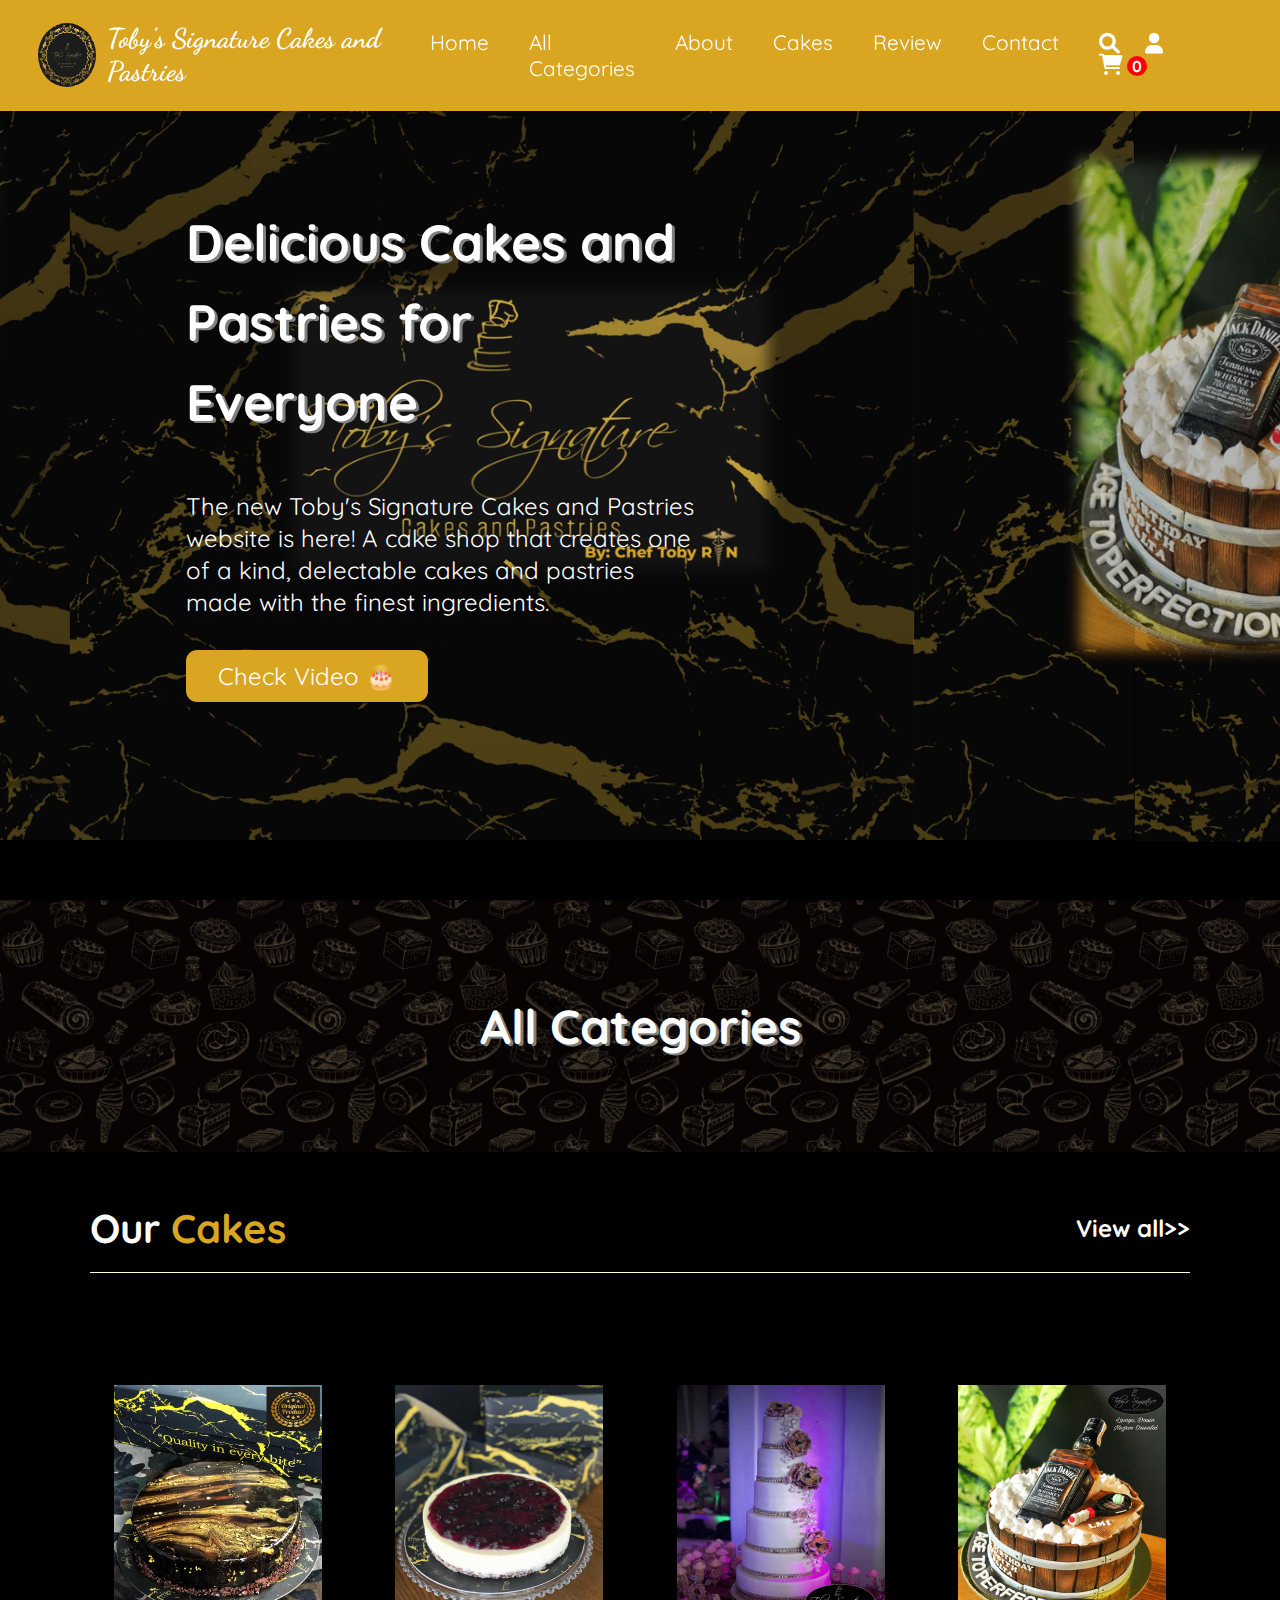
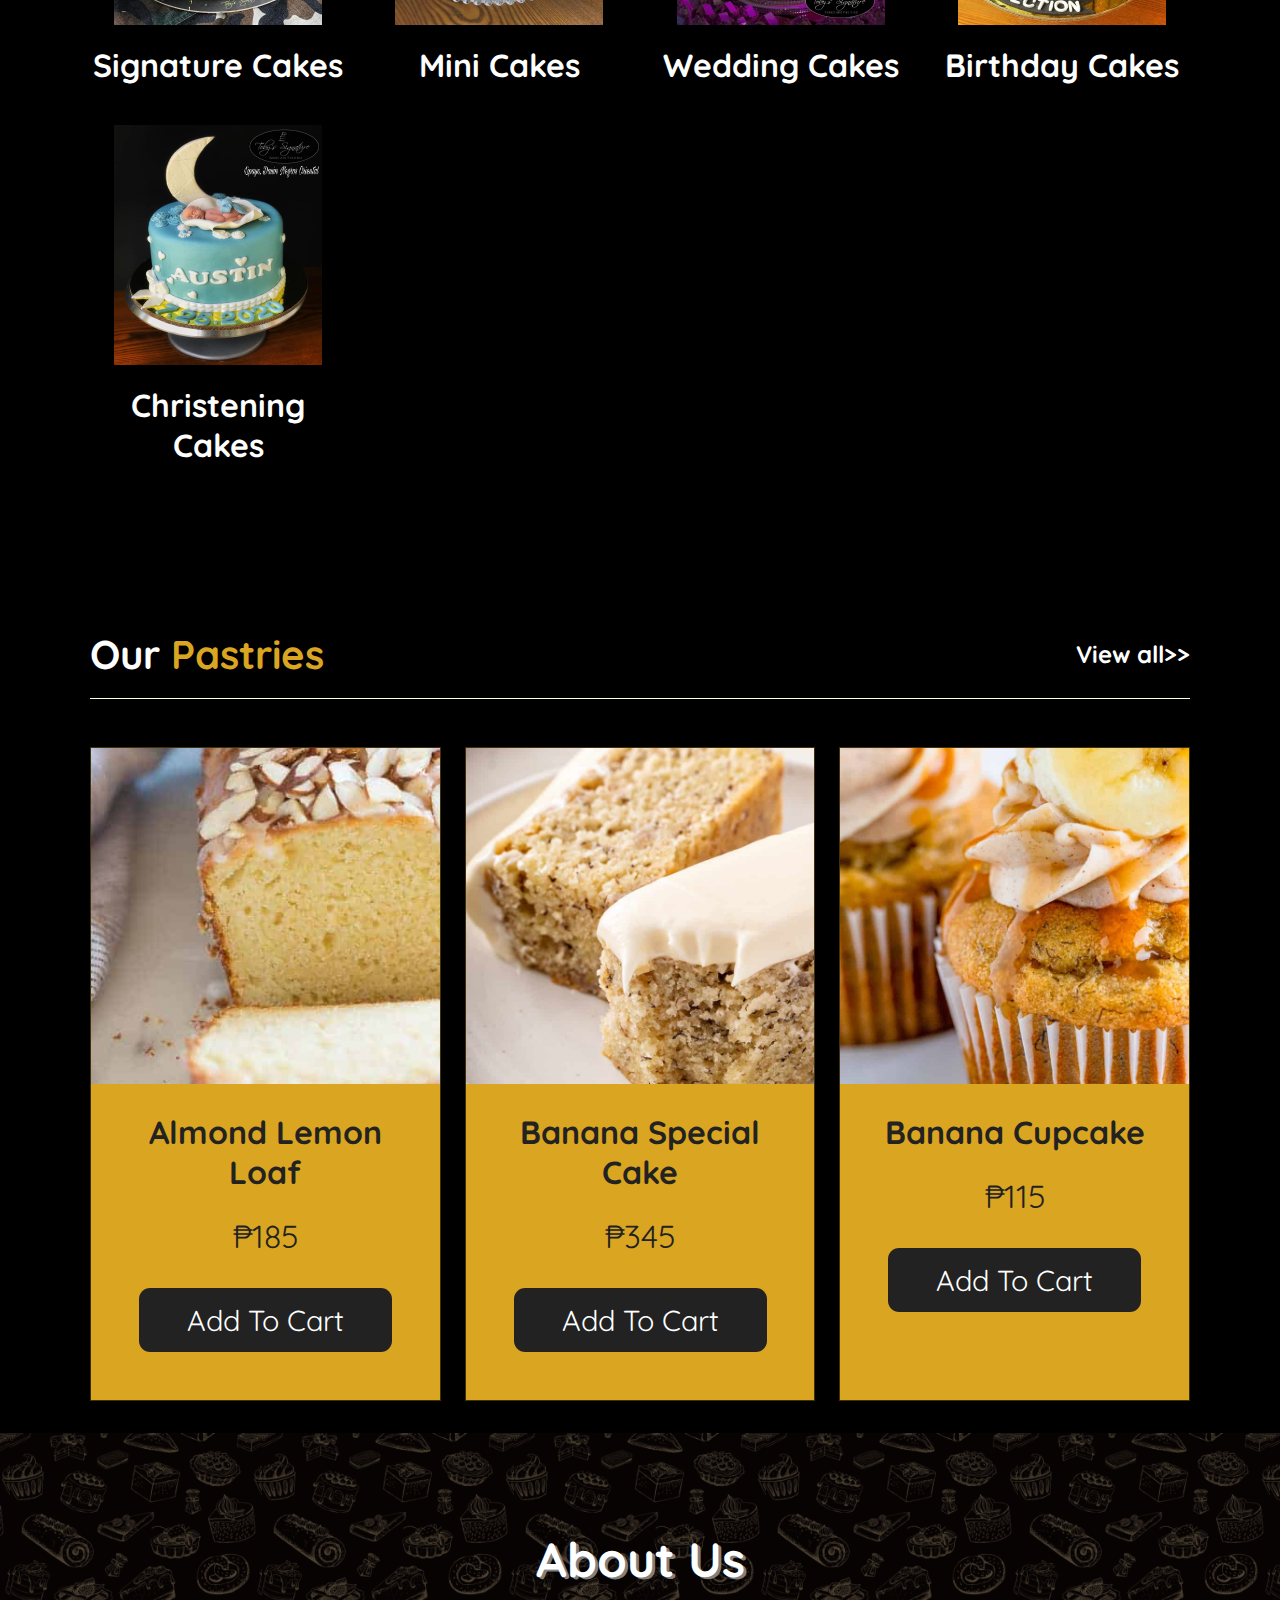
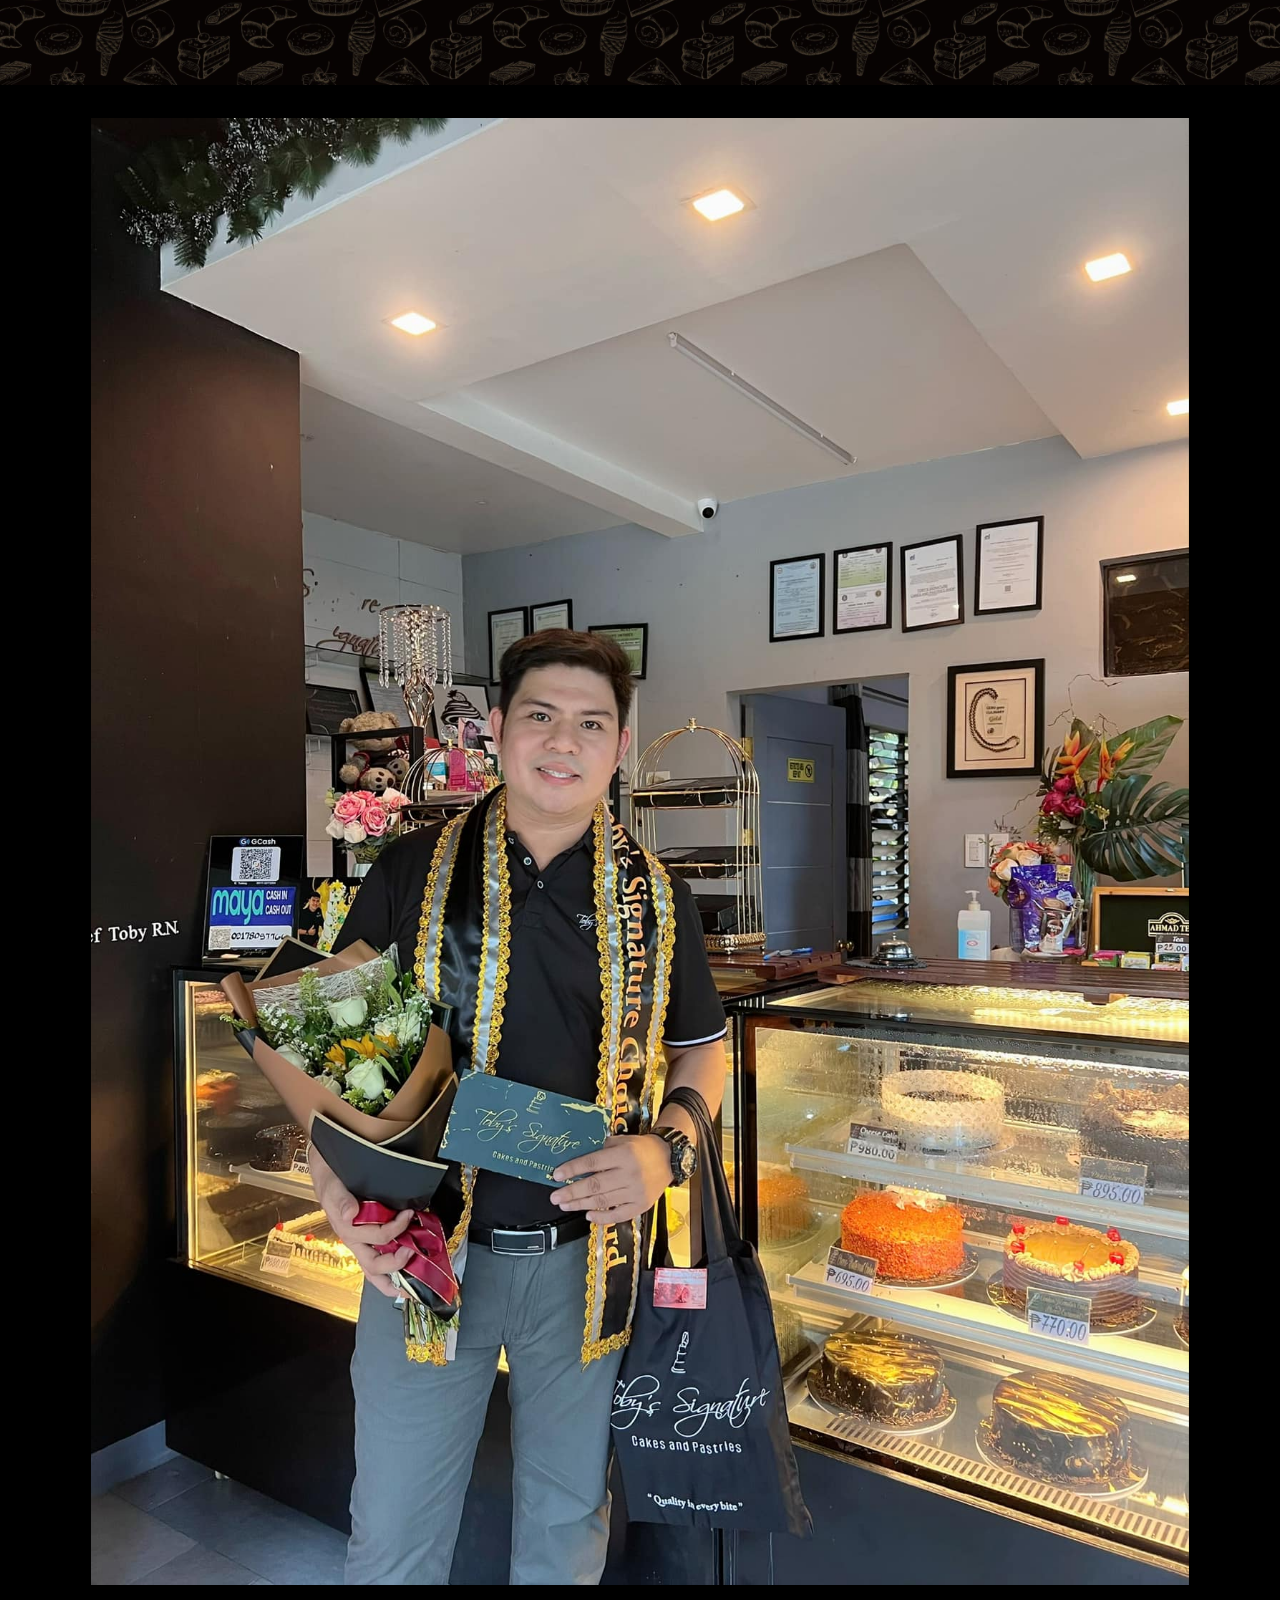
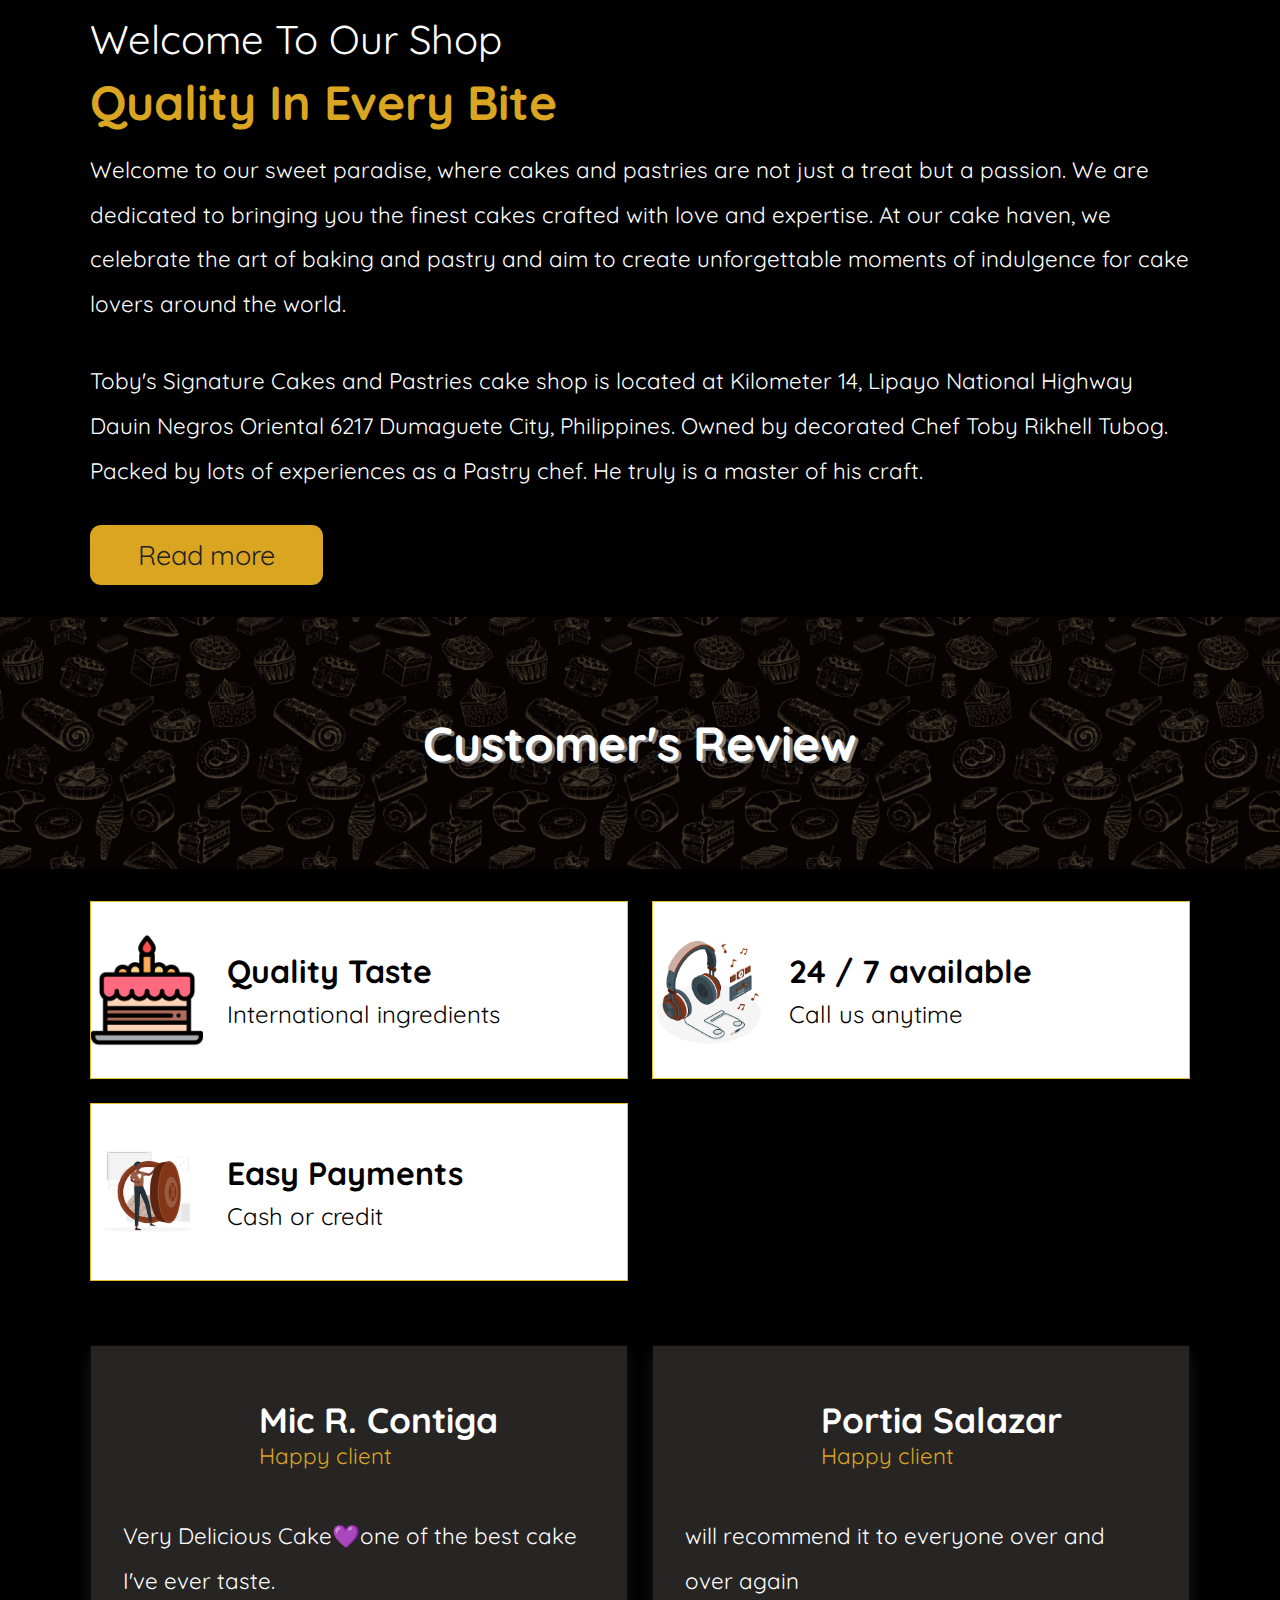
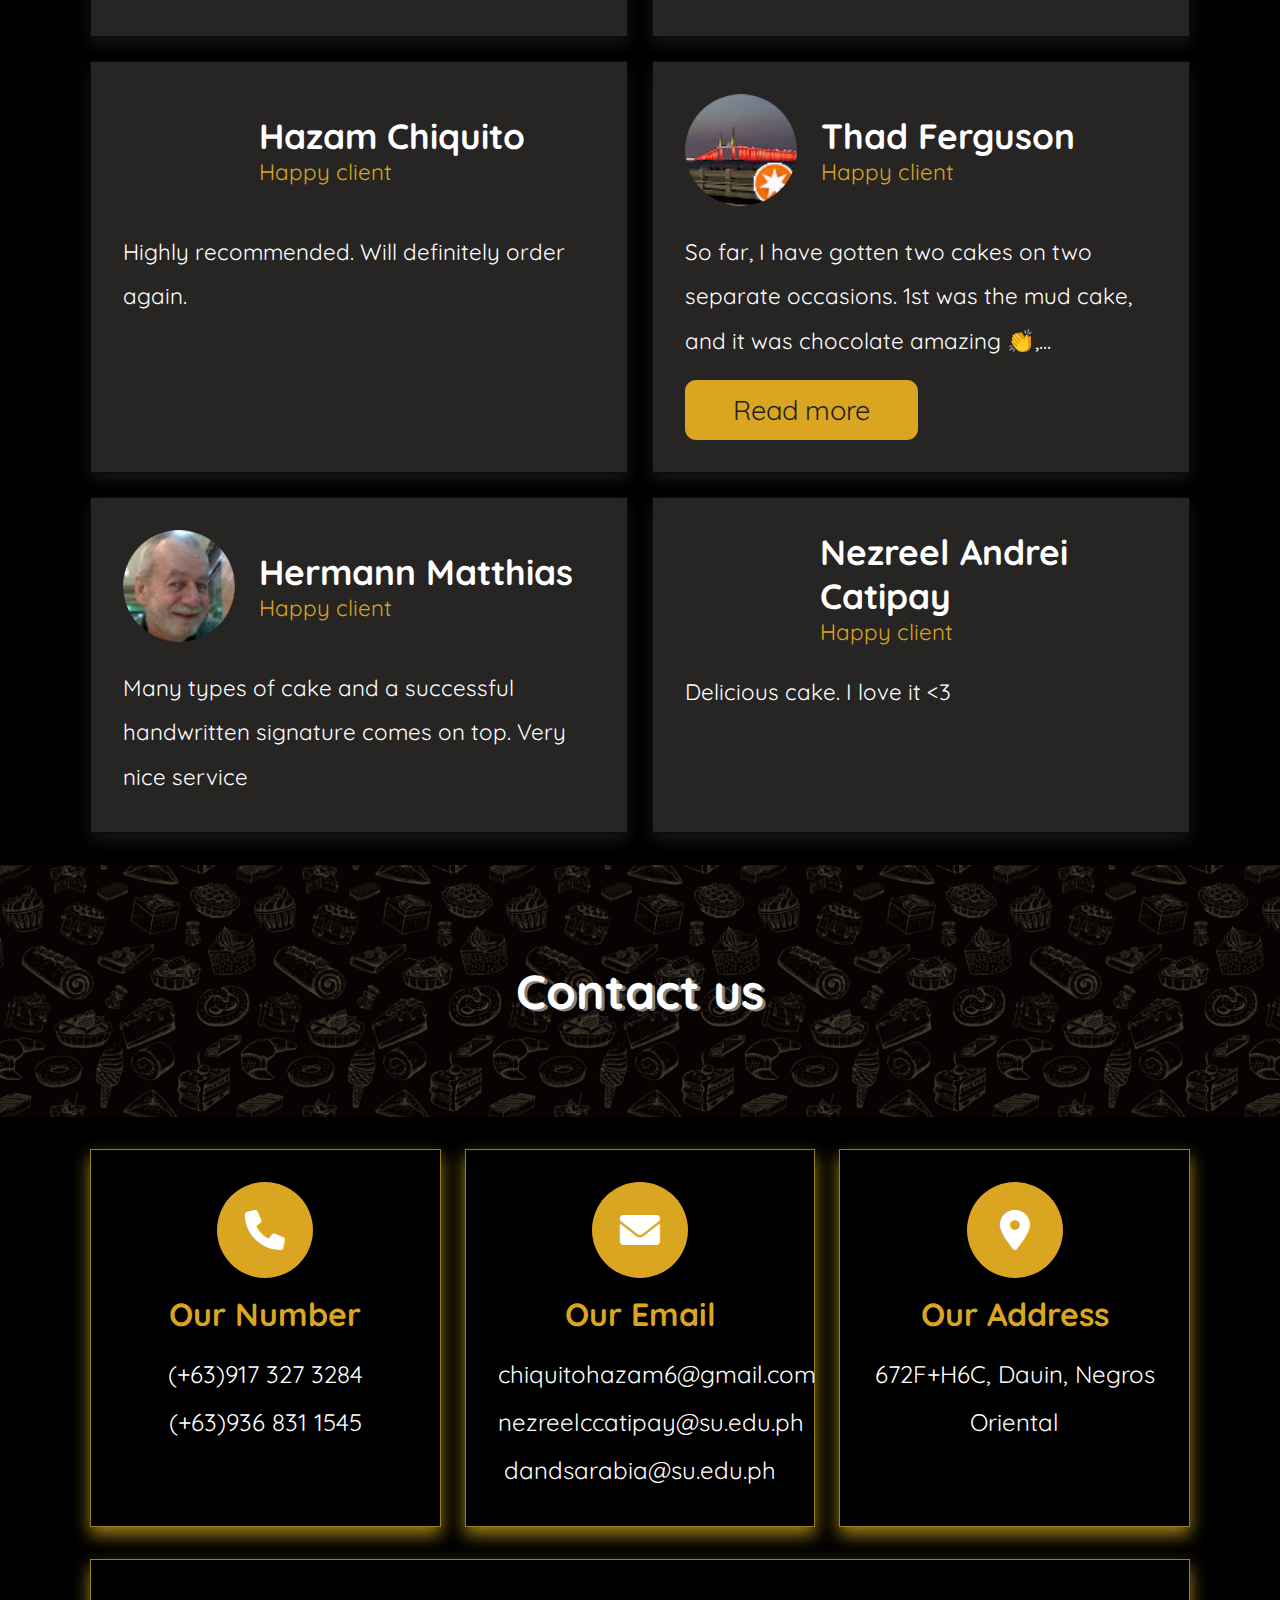
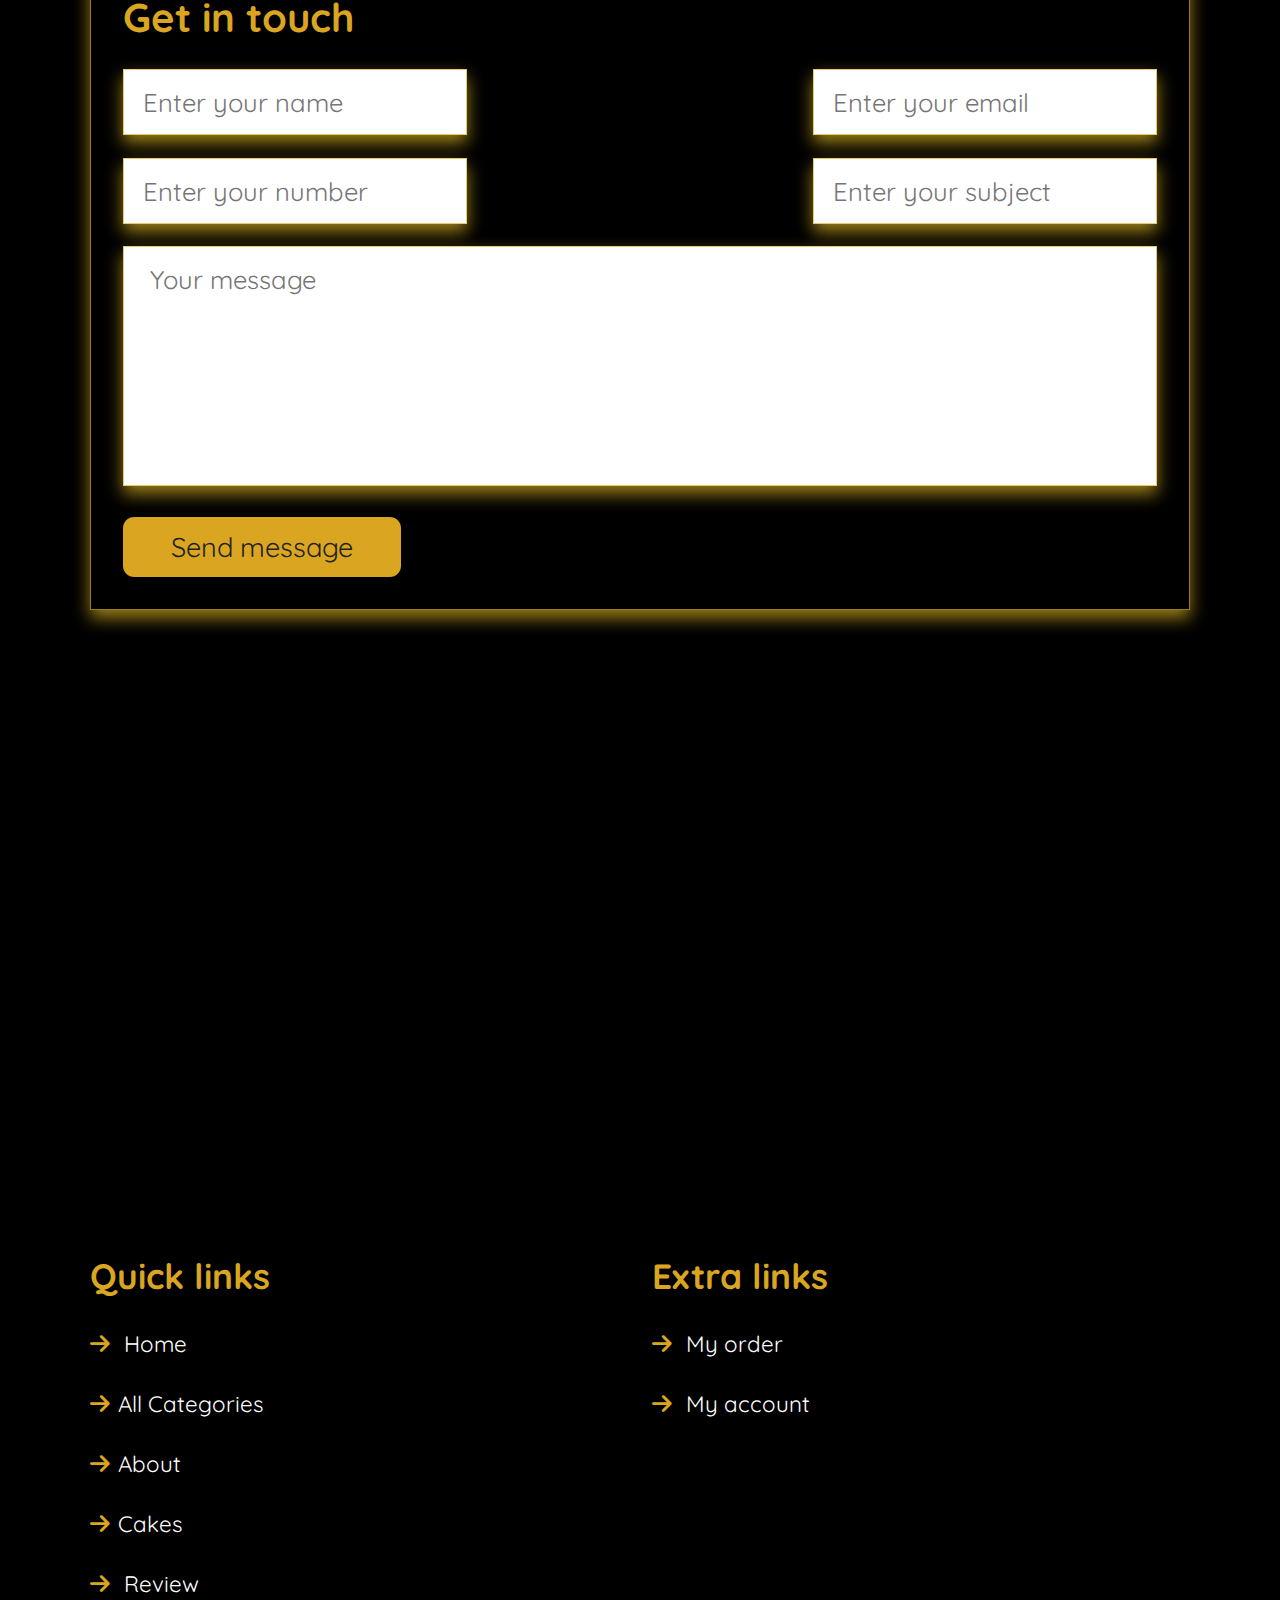
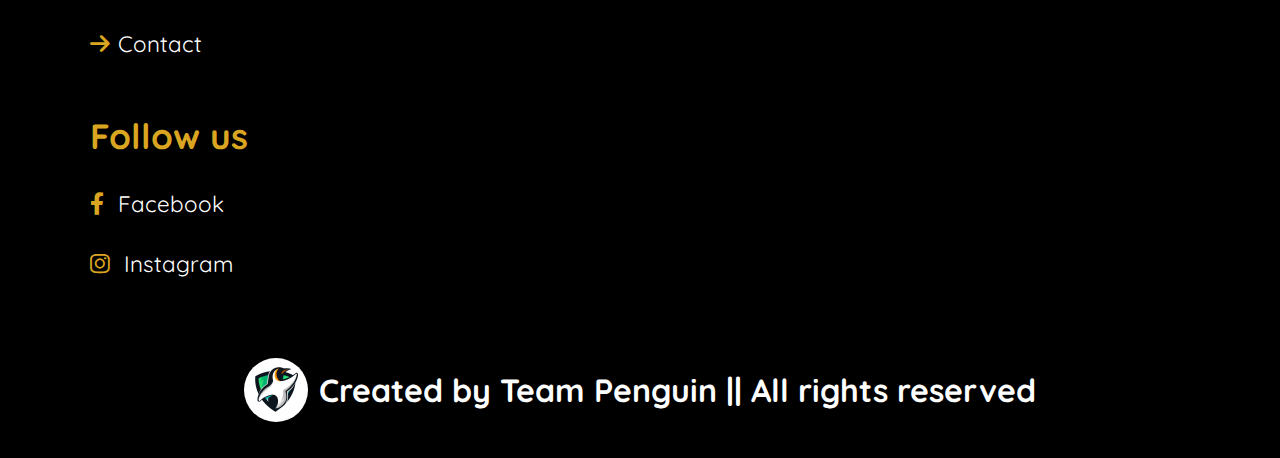
==== index.html @ c8733d78 "Add files via upload" ====
<!DOCTYPE html>
<html lang="en">
<head>
	<meta charset="UTF-8">
	<meta http-equiv="X-UA-Compatible" content="IE-edge">
	<meta name="viewport" content="width=device-width, initial-scale=1.0">
	<link rel="icon" href="https://scontent-mnl1-1.xx.fbcdn.net/v/t39.30808-6/326513243_877010793537584_2123123290144721700_n.jpg?_nc_cat=105&ccb=1-7&_nc_sid=efb6e6&_nc_eui2=AeG6la27mpRNJAo4XWVkGR0ZGjCKHyzx50gaMIofLPHnSPQqJT8NoSxMp2SId-7wLfOUDxI-bCsC7b3PGN-Fzn6G&_nc_ohc=tpZkvEwcz7IAX8QbSLu&_nc_ht=scontent-mnl1-1.xx&oh=00_AfBCCDDq1F3LlKDIwCgWFjj8i5ODBR0w9_6_Xzn3oWC6sg&oe=65772FDE"
	type="image/x-icon">
	<title>Toby's Signature Cakes and Pastries</title>
	
	<!-- swiper link -->
	<link rel="stylesheet" href="https://unpkg.com/swiper/swiper-bundle.min.css" />
	
	<!-- cdn icon link-->
	<link rel="stylesheet" href="https://cdnjs.cloudflare.com/ajax/libs/font-awesome/6.0.0-beta3/css/all.min.css">
	
	<!-- external css file -->
	<link rel="stylesheet" href="style.css">
	
</head>
<body class="">
	<!-- header section start here -->
	<header class="header">
			<div class="logoContent">
			<a href="https://www.facebook.com/profile.php?id=100069699001574" class="logo circular--portrait"><img src="logo2.jpg" alt="shop logo"></a>
			<h1 class="logoName">Toby's Signature Cakes and Pastries </h1>
			</div>

	<nav class="navbar">
        <ul>
                <li><a href="#home" >Home</a></li>
                <li><a href="#submenu">All Categories</a>
                    <ul id="submenu">
                        <li><a href="Cakes_Categories.html">Cakes</a></li>
                        <li><a href="Pastries.html">Pastries</a></li>
                    </ul>
                </li>
                <li><a href="about.html">About</a></li>
                <li><a href="Cakes_Categories.html">Cakes</a></li>
                <li><a href="review.html">Review</a></li>
                <li><a href="contact.html">Contact</a></li>
        </ul>
	</nav>
	
	<div class="icon">
		<i class="fa fa-bars" id="menu-btn"></i>
		<i class="fa fa-search" id="search-btn"></i>
		<a href="loginpage.html"><i class="fa fa-user icon" id="login-btn"></i></a>
		<i class="fa fa-shopping-cart" id="cart-btn"><span>0</span></i>
	</div>

    <div class="cartTab">
        <h1>Shopping Cart</h1>
        <div class="listCart">

        </div>
        <div class="button">
            <button class="close">CLOSE</button>
            <button class="checkOut"><a href="cart.html">Check Out</a></button>
        </div>
    </div>

	
	<div class="search">
		<input type="search" placeholder="search...">
	</div>
	</header>
	<!-- header section end here -->
	
	<!-- home sections start here -->
<section class="home" id="home">
	<div class="homeContent">
		<h2>Delicious Cakes and Pastries for Everyone</h2>
		<p>The new Toby's Signature Cakes and Pastries website is here! A cake shop that creates one of a kind, delectable cakes and pastries made with the finest ingredients.</p>
		<div class="home-btn">
			<a target="_blank" href="tobyvideo.mp4"><button>Check Video &#127874</button></a>
		</div>
	</div>
</section>
	<!-- home section end here -->
	
	<!-- category section start here -->
<div id="categories" class="heading">
	<h1>All Categories</h1>
</div>

<section class="category">
	<h1 class="title">Our <span>Cakes</span><a href="Cakes_Categories.html">View all>></a></h1>
	
<div class="box-container">
    
    <a class="box">
		<img src="origcake1.jpg" alt="">
		<h3>Signature Cakes</h3>
	</a>

    <a class="box">
		<img src="blueberrycheesecake.jpg" alt="">
		<h3>Mini Cakes</h3>
	</a>

	<a class="box">
		<img src="weddingcake3.jpg" alt="">
		<h3>Wedding Cakes</h3>
	</a>
	
	<a class="box">
		<img src="birthdaycake1.jpg" alt="">
		<h3>Birthday Cakes</h3>
	</a>
	
	<a class="box">
		<img src="christeningcake1.jpg" alt="">
		<h3>Christening Cakes</h3>
	</a>
	
</div>
</section>

<section class="pastries">
	<h1 class="title">Our <span>Pastries</span><a href="Pastries.html">View all>></a></h1>
	
    <div class="listProduct">
           
    </div>

</section>
<div id="myModal" class="modal">
    <span class="closebtn">&times;</span>
    <img class="modal-content" id="modalImg">
    <div id="caption"></div>
  </div>

	<!-- category section end here -->
	
	<!-- about section start here -->
<div class="heading">
	<h1>About Us</h1>
</div>

<section class="about">
	<div class="img">
		<img decoding="async" src="about.jpg" alt="">
	</div>
	
	<div class="content">
		<span>Welcome To Our Shop</span>
		<h3>Quality In Every Bite</h3>
		<p>Welcome to our sweet paradise, where cakes and pastries are not just a treat but a passion. We are dedicated to 
            bringing you the finest cakes crafted with love and expertise. At our cake haven, we celebrate 
            the art of baking and pastry and aim to create unforgettable moments of indulgence for cake lovers around the world.  </p>
        <p>Toby's Signature Cakes and Pastries cake shop is located at Kilometer 14, Lipayo National Highway Dauin Negros Oriental 6217 Dumaguete City, Philippines.
            Owned by decorated Chef Toby Rikhell Tubog. Packed by lots of experiences as a Pastry chef. He truly is a master of his craft. </p>
        <a href="about.html" class="btn">Read more</a>
    </div>
</section>
	<!-- about section end here -->
	
	<!-- review section start here -->
<div class="heading">
	<h1>Customer's Review</h1>
</div>

<section class="info-container">

    <div class="info">
        <img decoding="async" src="icon1.png" alt="">
        <div class="content">
            <h3>Quality Taste</h3>
            <span>International ingredients</span>
        </div>
    </div>

    <div class="info">
        <img decoding="async" src="icon2.png" alt="">
        <div class="content">
            <h3>24 / 7 available</h3>
            <span>Call us anytime</span>
        </div>
    </div>

    <div class="info">
        <img decoding="async" src="icon3.png" alt="">
        <div class="content">
            <h3>Easy Payments</h3>
            <span>Cash or credit</span>
        </div>
    </div>

</section>
	
<section class="review">

    <div class="box">
        <div class="user">
            <img decoding="async" src="review1.jpg" alt="">
            <div class="info">
                <h3>Mic R. Contiga</h3>
                <span>Happy client</span>
            </div>
        </div>
        <p>Very Delicious Cake💜one of the best cake I've ever taste.</p>
    </div>

    <div class="box">
        <div class="user">
            <img decoding="async" src="review2.jpg" alt="">
            <div class="info">
                <h3>Portia Salazar</h3>
                <span>Happy client</span>
            </div>
        </div>
        <p>will recommend it to everyone over and over again</p>
    </div>

    <div class="box">
        <div class="user">
            <img decoding="async" src="review3.jpg" alt="">
            <div class="info">
                <h3>Hazam Chiquito</h3>
                <span>Happy client</span>
            </div>
        </div>
        <p>Highly recommended. Will definitely order again.</p>
    </div>

    <div class="box">
        <div class="user">
            <img decoding="async" src="review4.png" alt="">
            <div class="info">
                <h3>Thad Ferguson</h3>
                <span>Happy client</span>
            </div>
        </div>
        <p>So far, I have gotten two cakes on two separate occasions.  1st was the mud cake, and it was chocolate amazing 👏,<span id="dots">...</span> 
            <span id="more">Today, we got an almond cake, and it was very light in comparison to the mud cake but extremely delicious... I highly recommend 
            this bakery for your cake needs. The price is on the high side but worth every bit you pay. 😉  the cheesecake is next 
            to try 950 pesos, but I am sure it will be yummy. I would have gotten it today, but it was sold for today as they make 
            cakes as they go and one of them on some of them. A must if you like cake - rich and delicious cakes. 😋</span></p>
        <button onclick="myFunction()" class="btn" id="myBtn">Read more</button>
    </div>

    <div class="box">
        <div class="user">
            <img decoding="async" src="review5.png" alt="">
            <div class="info">
                <h3>Hermann Matthias</h3>
                <span>Happy client</span>
            </div>
        </div>
        <p>Many types of cake and a successful handwritten signature comes on top. Very nice service</p>
    </div>

    <div class="box">
        <div class="user">
            <img decoding="async" src="review6.jpg" alt="">
            <div class="info">
                <h3>Nezreel Andrei Catipay</h3>
                <span>Happy client</span>
            </div>
        </div>
        <p>Delicious cake. I love it <3</p>
    </div>

</section>		
        <!-- review section end here -->

        <!-- contact section start here -->

<div id="contact" class="heading">
    <h1>Contact us</h1>
</div>

<section class="contact">
    <div class="icons-container">

        <div class="icons">
            <i class="fas fa-phone"></i>
            <h3>Our Number</h3>
            <p>(+63)917 327 3284</p>
            <p>(+63)936 831 1545</p>
        </div>

        <div class="icons">
            <i class="fas fa-envelope"></i>
            <h3>Our Email</h3>
            <p>chiquitohazam6@gmail.com</p>
            <p>nezreelccatipay@su.edu.ph</p>
            <p>dandsarabia@su.edu.ph</p>
        </div>

        <div class="icons">
            <i class="fas fa-map-marker-alt"></i>
            <h3>Our Address</h3>
            <p>672F+H6C, Dauin, Negros Oriental</p>
        </div>

    </div>

     <div class="row">
         <form action="">
             <h3>Get in touch</h3>
             <div class="inputBox">
             <input type="text" placeholder="Enter your name" class="box">
             <input type="text" placeholder="Enter your email" class="box">
            </div>
            <div class="inputBox">
                <input type="number" placeholder="Enter your number" class="box">
                <input type="text" placeholder="Enter your subject" class="box">
               </div>
               <textarea placeholder=" Your message" cols="30" rows="10"></textarea>
               <input type="submit" value="Send message" class="btn">
         </form>
         <iframe class="map" src="https://www.google.com/maps/embed?pb=!1m18!1m12!1m3!1d3938.478176004579!2d123.27043787538626!3d9.201453086264905!2m3!1f0!2f0!3f0!3m2!1i1024!2i768!4f13.1!3m3!1m2!1s0x33ab436ea6d28127%3A0x623a35dd389c68aa!2sToby&#39;s%20Signature%20Cakes%20and%20Pastries!5e0!3m2!1sen!2sph!4v1696825308669!5m2!1sen!2sph" 
		 width="600" height="450" style="border:0;" allowfullscreen="" loading="lazy"></iframe>
     </div>

</section>

        <!-- contact section end here -->

<div class="space"></div>

        <!-- footer section start here -->

<section class="footer">
    <div class="box-container">
        <div class="box">
            <h3>Quick links</h3>
        <a href="#home"> <i class="fas fa-arrow-right"></i> Home</a>
        <a href="#"> <i class="fas fa-arrow-right"></i>All Categories</a>
        <a href="about.html"> <i class="fas fa-arrow-right"></i>About</a>
        <a href="Cakes_Categories.html"> <i class="fas fa-arrow-right"></i>Cakes</a>
        <a href="review.html"> <i class="fas fa-arrow-right"></i> Review</a>
        <a href="contact.html"> <i class="fas fa-arrow-right"></i>Contact</a>
        </div>

        <div class="box">
            <h3>Extra links</h3>
            <a href="cart.html"> <i class="fas fa-arrow-right"></i>  My order </a>
            <a href="loginpage.html"> <i class="fas fa-arrow-right"></i>  My account </a>
        </div>

        <div class="box">
            <h3>Follow us</h3>
            <a href="https://www.facebook.com/profile.php?id=100076223940532"> <i class="fab fa-facebook-f"></i> Facebook </a>
            <a href="https://www.instagram.com/cheftobz/"> <i class="fab fa-instagram"></i> Instagram </a>
        </div>
    </div>
</section>
	<!-- footer section end here -->

<section class="credit">
    <div class="logoContent">
    <a href="#" class="logo circular--portrait"><img src="penguin.jpg" alt="team logo"></a>
    <h1>Created by Team Penguin || All rights reserved</h1></div></section>
	
<script src="index.js"></script>
<script src="cakescart.js"></script>
	
</body>
</html>
---- style.css ----
/* Sugod copy diri */

@import url('https://fonts.googleapis.com/css2?family=Dancing+Script:wght@400;500;600;700&family=Quicksand:wght@300;400;500;600;700&display=swap');

:root{
	--goldenrod: #DAA520;
	--black: #000000;
	--box-shadow: 0px 4px 4px rgba(0, 0, 0, 0.25);
}
body {
	background-color: var(--black);
	height: 100%;
	z-index: -99;
	color: white;
}
html{   
    overflow-x: hidden;
    scroll-padding-top: 7rem;
    scroll-behavior: smooth;
}
html::-webkit-scrollbar{
    width: .8rem;
}
html::-webkit-scrollbar-track{
    background: transparent;
}
html::-webkit-scrollbar-thumb{
    background-color: var(--goldenrod);
    border-radius: 5rem;
}
*{
	font-family: 'Quicksand', sans-serif;
	margin: 0; padding: 0;
	box-sizing: border-box;
	outline: none;
	border: none;
	text-decoration: none;
	transition: .2s linear;
}
.header {
	top: 0;right: 0;left: 0;
	background-color: var(--goldenrod);
	display: flex;
	align-items: center;
	justify-content: space-between;
	position: fixed;
	padding: 1.4rem 3%;
	box-shadow: 0 0.5rem 1rem rgba(0,0,0,0.1);
	z-index: 999;
} 
.header .logoContent {
	display: flex;
	align-items: center;
}
.header .logoContent img {
	height: 4rem;
}
.header .logoName {
	font-family: 'Dancing Script', cursive;
	font-size: 1.7rem;
	font-weight: bolder;
	padding-left: 0.7rem;
}
.circular--portrait { 
	position: relative;
	height: 4rem;
	width: 4rem;
	overflow: hidden; 
	border-radius: 50%; 
} 
.circular--portrait img { 
width: 100%; 
height: auto; 
}
.header .navbar ul{
    display: flex;
    list-style: none;
}
.header .navbar li{
    float: left;
    position: relative;
    width: auto;
}
.header .navbar a{
	font-size: 1.3rem;
	margin-right: 2.5rem;
	color: white;
}
.header .navbar a:hover{
    border-bottom: .1rem solid black;
}
.header .navbar li:hover a{
	color: #222;
	padding-bottom: .4rem;
}
#submenu{
    left: 0;
    opacity: 0;
    position: absolute;
    top: 35px;
    visibility: hidden;
    z-index: 1;
}
li:hover ul#submenu{
    display: block;
    opacity: 1;
    background-color: goldenrod;
    color: white;
    top: 50px;
    visibility: visible;
    border-radius: 0.5rem;
}
#submenu li{
    float: none;
    width: 100%;
    margin: 1rem 1rem;
}
#submenu a{
    color: white;
}
#submenu a:hover{
    color: black;
    border-bottom: .1rem solid black;
}
.header .icon i{
	font-size: 1.3rem;
	margin-right: 1.3rem;
	cursor: pointer;
}
.header .icon a{
    color: white;
}
.header .icon i:hover{
	color: #222;
}
.header .icon #cart-btn{
    letter-spacing: 5px;
}
.header .icon #cart-btn span{
    background-color: red;
    padding-left: 5px;
    border-style: solid red;
    border-radius: 50%;
    font-size: 1rem;
}
.header .search{
    display: none;
    top: 100%;
    margin: 1.5rem 7%;
    background-color: transparent;
    width: 50%;
    right: 0;
    height: 5rem;
    position:  absolute;

}
.header .search input{
    width: 100%;
    height: 100%;
    font-size: 1.5rem;
    background-color: white;
    color: black;
    margin-right: 7%;
    border-radius: 1rem;
    padding: 0.5rem 1rem;
    box-shadow: var(--box-shadow);
}
.header .search.active{
    display: inline-block;
}
#menu-btn{
	display: none;
}

.cartTab{
    width: 400px;
    background-color: #353432;
    color: #eee;
    position: fixed;
    top: 0;
    right: -400px;
    bottom: 0;
    display: grid;
    grid-template-rows: 70px 1fr 70px;
    transition: .5s;
}
body.showCart .cartTab{
    right: 0;
}
.cartTab h1{
    padding: 20px;
    margin: 0;
    font-weight: 300;
}

.cartTab .button{
    display: grid;
    grid-template-columns: repeat(2, 1fr);
}
.cartTab button{
    background-color: #E8BC0E;
    border: none;
    font-weight: 500;
    cursor: pointer;
}
.cartTab .close{
    background-color: #b8a7a7;
}
.cartTab .listCart p{
    font-size: 1.2rem;
    padding: 20px;
    margin: 0;
}
.listCart .item img{
    width: 100%;
}
.listCart .item{
    display: grid;
    grid-template-columns: 70px 150px 50px 1fr;
    gap: 10px;
    padding-bottom: 30px;
    padding-top: 30px;
    text-align: center;
    align-items: center;
}
.listCart .quantity span{
    display: inline-block;
    width: 25px;
    height: 25px;
    background-color: #eee;
    border-radius: 50%;
    font-weight: bolder;
    text-align: center;
    align-items: center;
    color: #555;
    cursor: pointer;
}
.listCart .quantity span:nth-child(2){
    background-color: transparent;
    color: #eee;
    cursor: auto;
}
.listCart .item:nth-child(even){
    background-color: #eee1;
}
.listCart{
    overflow: auto;
}
.listCart::-webkit-scrollbar{
    width: 0;
}
@media only screen and (max-width: 992px) {
    .listProduct{
        grid-template-columns: repeat(3, 1fr);
    }
}


/* mobile */
@media only screen and (max-width: 768px) {
    .listProduct{
        grid-template-columns: repeat(2, 1fr);
    }
}

/* Copy hantod dri */

.home {
	min-height: 100vh;
	display: flex;
	align-items: center;
	background: url(shopbg9.png) no-repeat;
	background-size: cover;
	background-position: center center;
}
.home .homeContent{
	width: 55%;
	float: left;
	text-align: left;
	padding-left: 6rem;
}
.home .homeContent h2{
	font-size: 3.2rem;
	font-weight: bolder;
	margin-bottom: 3rem;
	line-height: 5rem;
	text-shadow: 3px 2px gray;
}
.home .homeContent p{
	font-size: 1.5rem;
	line-height: 2rem;
	margin-bottom: 2rem;
}
.home .homeContent .home-btn{
	height: 3rem;
}
.home .homeContent .home-btn button{
	font-size: 1.5rem;
	background-color: var(--goldenrod);
	color: white;
	border-radius: .7rem;
	padding: .7rem 2rem;
	cursor: pointer;
}
.home .homeContent .home-btn button:hover{
	font-size: 1.7rem;
	background-color: #222;
}
section{
    padding: 2rem 7%;
}
.heading{
	background: url(bannerbg2.jpg) repeat-x;
	background-size: contain;
	background-position: center;
	padding-top: 6rem;
	padding-bottom: 6rem;
}
.heading h1{
	text-align: center;
	font-size: 3rem;
	text-shadow: 3px 2px gray;
}
.title {
    display:flex;
    align-items: center;
    font-size: 2.5rem;
    margin-bottom:3rem;
    padding:1.2rem 0;
    border-bottom: 0.1rem solid rgba(255,255,224);
    color: #fff;
}
.title span{
    color: var(--goldenrod);
    padding-left: .7rem;
}
.title a{
    margin-left:auto;
    color: white;
    font-size: 1.5rem;
}
.title a:hover{
    color: var(--goldenrod);
	cursor: pointer;
}
.category .box-container{
	display: grid;
	grid-template-columns: repeat(auto-fit, minmax(16rem, 1fr));
	gap: 1.5rem;
	padding: 4rem 0;
}
.category .box-container .box{
	text-align: center;
}
.category .box-container .box img{
	height: 15rem;
	width: 13rem;
}
.category .box-container .box h3{
	font-size: 2rem;
	margin: 1rem 0;
	color: white;
}
.category .box-container .box:hover h3, img{
	color: var(--goldenrod);
	cursor: pointer;
}

/* Sugod Copy dri */

.pastries .listProduct {
    display: -ms-grid;
    display: grid;
    grid-template-columns: repeat(auto-fit, minmax(21rem, 1fr));
    gap: 1.5rem;
  }

  .pastries .listProduct .item {
    position: relative;
    background: var(--goldenrod);
    text-align: center;
    overflow: hidden;
    box-shadow: 0 0.5rem 1rem rgba(0, 0, 0, 0.7);
    border:0.1rem solid rgba(0,0,0,0.7);
  }

  .pastries .listProduct .item img {
    height:21rem;
    width: 35rem;
    object-fit: cover;
    cursor: pointer;
  }

  .pastries .listProduct .item img:hover {
    height: 23rem;
    width: 37rem;
  }

  .pastries .listProduct .item h3 {
    padding: 1.5rem;
    font-size: 2rem;
    color: #222;
  }

  .pastries .listProduct .item .price {
    font-size: 2rem;
    color: #222;
  }

  .pastries .listProduct .item button {
    height: 4rem;
    display: inline-block;
    margin-top: 2rem;
    margin-bottom: 3rem;
    font-size: 1.8rem;
    background-color: #222;
    color: white;
    border-radius: .7rem;
    padding: .8rem 3rem;
    cursor: pointer;
  }
  
  .pastries .listProduct .item button:hover {
    font-size: 2.0rem;
    color: goldenrod; 
  }

.modal {
    display: none;
    position: fixed;
    z-index: 1000;
    padding-top: 150px;
    left: 0;
    top: 0;
    width: 100%;
    height: 100%;
    overflow: auto;
    background-color: rgba(0, 0, 0, 0.9);
  }
  
  .modal-content {
    margin: auto;
    display: block;
    max-width: 80%;
    max-height: 80%;
  }

  .modal-content, #caption {
    animation-name: zoom;
    animation-duration: 0.6s;
  }

  #caption {
    margin: auto;
    display: block;
    width: 80%;
    max-width: 700px;
    text-align: center;
    color: #ccc;
    font-size: 3rem;
    font-weight: bolder;
    padding: 10px 0;
    height: 150px;
  }
  
  .closebtn {
    color: #fff;
    position: absolute;
    top: 10px;
    right: 25px;
    font-size: 35px;
    font-weight: bold;
    cursor: pointer;
  }

  .about{
    display: flex;
    align-items: center;
    flex-wrap: wrap;
    gap: 1.5rem;
}

.about .img{
    flex: 1 1 40rem;
}

.about .img img{
    width: 100%;
    box-shadow: 0 0.5rem 1rem rgba(0, 0, 0, 0.7);
    border:0.1rem solid rgba(0,0,0,0.7);
}

.about .content{
    flex: 1 1 40rem;
}

.about .content span{
    color: #fff;
    font-size: 2.5rem;
}

.about .content h3{
    color: var(--goldenrod);
    font-size: 3rem;
    padding-top:.5rem;
}

.about .content p{
    color: white;
    font-size: 1.4rem;
    line-height: 2;
    padding:1rem 0;
}

.btn{
    margin-top: 1rem;
    display: inline-block;
    padding: .8rem 3rem;
	border-radius: .7rem;
    background: var(--goldenrod);
    color: #222;
    font-size:1.7rem;
    cursor: pointer;
}
.btn:hover{
    background: #222;
	color: var(--goldenrod);
}
.info-container{
    display: grid;
    grid-template-columns: repeat(auto-fit, minmax(25rem, 1fr));
    gap:1.5rem;
}

.info-container .info{
    display: flex;
    align-items: center;
    gap: 1.5rem;
    padding: 2rem 0;
    box-shadow: 0 0.5rem 1rem rgba(0, 0, 0, 0.7);
    border:0.1rem solid rgba(221, 180, 0, 0.856);
    background: white;
}
.info-container .info:hover{
    background: goldenrod;
}

.info-container .info img{
    height: 7rem;
}

.info-container .info .content h3{
    font-size: 2rem;
    color: black;
    padding-bottom: .5rem;
}

.info-container .info .content span{
    font-size: 1.5rem;
    color: black;
}

.review{
    display: grid;
    grid-template-columns: repeat(auto-fit, minmax(23rem, 1fr));
    gap:1.5rem;
}

.review .box{
    padding: 2rem;
    background-color: rgb(39, 36, 36);
    box-shadow: 0 0.5rem 1rem rgba(32, 31, 31, 0.7);
    border:0.1rem solid rgba(6, 6, 6, 0.849)
}

.review .box .user{
    display:flex;
    align-items: center;
    gap: 1.5rem;
    margin-bottom:1.5rem;
}

.review .box .user img{
    height:7rem;
    width:7rem;
    border-radius: 50%;
}

.review .box .user h3{
    font-size: 2.2rem;
    color: white;
}

.review .box .user span{
    font-size: 1.4rem;
    color:goldenrod;
}

.review .box p{
    font-size: 1.4rem;
    color:white;
    line-height: 2;
}

#more{display: none;}
	
.contact .icons-container{
    display: grid;
    grid-template-columns: repeat(auto-fit, minmax(21rem, 1fr));
    gap: 1.5rem;
}

.contact .icons-container .icons{
    text-align: center;
    border: 0.1rem solid rgba(219, 179, 34, 0.7);
    box-shadow: 0 0.5rem 1rem rgba(219, 179, 34, 0.7);
    padding:2rem;
}

.contact .icons-container .icons i{
    height:6rem;
    width:6rem;
    line-height: 6rem;
    font-size: 2.5rem;
    background: var(--goldenrod);
    color:#fff;
    border-radius: 50%;
}

.contact .icons-container .icons h3{
    color:goldenrod;
    font-size: 2rem;
    padding:1rem 0;
}

.contact .icons-container .icons p{
    color:white;
    font-size: 1.5rem;
    line-height: 2;
}

.contact .row{
    display:flex;
    flex-wrap: wrap;
    gap: 1.5rem;
    margin-top: 2rem;
}

.contact .row form{
    padding:2rem;
    border: 0.1rem solid rgba(219, 179, 34, 0.7);
    box-shadow: 0 0.5rem 1rem rgba(219, 179, 34, 0.7);
    flex: 1 1 40rem;
}

.contact .row form h3{
    font-size: 2.5rem;
    padding-bottom: 1rem;
    color: goldenrod;
}

.contact .row form .inputBox{
    display: flex;
    justify-content:space-between;
    flex-wrap: wrap;
}

.contact .row form .inputBox .box,
.contact .row form textarea{
    padding:1rem 1.2rem;
    font-size: 1.6rem;
    border: 0.1rem solid rgba(219, 179, 34, 0.7);
    box-shadow: 0 0.5rem 1rem rgba(219, 179, 34, 0.7);
    color: #222;
    text-transform:none;
    margin: .7rem 0;
}

.contact .row form textarea{
    width: 100%;
    height:15rem;
    resize:none;
}

.contact .row .map{
    flex: 1 1 40rem;
    width:100%;
}

.space{
    min-height: 10vh;
}

.footer{
    background:var(--brown);

}

.footer .box-container{
    display: grid;
    grid-template-columns: repeat(auto-fit, minmax(25rem, 1fr));
    gap:1.5rem;
}


.footer .box-container .box h3{
    font-size: 2.2rem;
    color: goldenrod;
    padding:1rem 0;
}

.footer .box-container .box p{
    font-size: 1.5rem;
    color: white;
    padding-bottom: .5rem;
}

.footer .box-container .box a{
    font-size: 1.4rem;
    color: white;
    padding:1rem 0;
    display:block;
}

.footer .box-container .box a:hover{
    color: goldenrod;
}

.footer .box-container .box a:hover i{
    padding-right: 2rem;
}

.footer .box-container .box a i{
    padding-right: .5rem;
    color: goldenrod;
}


.credit{
    text-align: center;
    align-items: center;
    background:var(--brown);
    color: white;
}
.credit .logoContent{
    display: inline-flex;
    align-items: center;
    text-align: center;
}
.credit h1{
    font-size: 2rem;
    padding-left: .7rem;
}
.credit .logo{
	display: flex;
	align-items: center;
}
.credit .logo img {
	height: 4rem;
}


/*For Cart.html*/
.container {
    padding-top: 125px;
}
.checkoutLayout{
    display: grid;
    grid-template-columns: repeat(2, 1fr);
    gap: 50px;
    padding: 20px;
}
.checkoutLayout .right{
    background-color: goldenrod;
    border-radius: 20px;
    padding: 40px;
    color: #fff;
}
.checkoutLayout .right .form{
    display: grid;
    grid-template-columns: repeat(2, 1fr);
    gap: 20px;
    border-bottom: 1px solid #222;
    padding-bottom: 20px;
}
.checkoutLayout .form h1,
.checkoutLayout .form .group:nth-child(-n+3){
    grid-column-start: 1;
    grid-column-end: 3;
}
.checkoutLayout .form input, 
.checkoutLayout .form select
{
    width: 100%;
    padding: 10px 20px;
    box-sizing: border-box;
    border-radius: 20px;
    margin-top: 10px;
    border:none;
    background-color: #fff;
    color: black;
}
.checkoutLayout .right .return .row{
    display: flex;
    justify-content: space-between;
    align-items: center;
    margin-top: 10px;
}
.checkoutLayout .right .return .row div:nth-child(2){
    font-weight: bold;
    font-size: x-large;
}
.buttonCheckout{
    width: 100%;
    height: 40px;
    border: none;
    border-radius: 20px;
    background-color: #222;
    margin-top: 20px;
    font-weight: bold;
    color: #fff;
    cursor: pointer;
}
.buttonCheckout:hover{
    color: goldenrod;
}
.returnCart h1{
    border-top: 1px solid #eee;  
    padding: 20px 0;
}
.returnCart a{
    color: goldenrod;
}
.returnCart .list .item img{
    height: 80px;
    width: 90px;
    border-radius: 15px;
}
.returnCart .list .item{
    display: grid;
    grid-template-columns: 80px 1fr  50px 80px;
    align-items: center;
    background-color: #DAA520;
    gap: 20px;
    margin-bottom: 30px;
    padding: 0 10px;
    box-shadow: 0 0.5rem 1rem rgba(219, 179, 34, 0.7);
    border-radius: 20px;
}
.returnCart .list .item .name,
.returnCart .list .item .returnPrice{
    font-size: large;
    font-weight: bold;
}





/*For media query*/
@media (max-width:991px){
    html{
        font-size: 65%;
    }
    .header{
        padding: 1.3rem 3rem;
    }
    .home .homeContent{
        margin-left: 100;
        width: 80%;
    }
}

@media (max-width:768px) {
    #menu-btn{
        display: inline-block;
    }
    .header .navbar{
        position: absolute;
        top: 100%;
        right: -100%;
        width: 15rem;
        background-color: goldenrod;
        height: 100vh;
    }
    .header .navbar.active{
        right: 0;
    }
    .header .navbar ul{
        display: block;
        font-size: 3rem;
        color: white;
        margin: 1.5rem;
    }

    .home .homeContent{
        margin-left: 0;
        width: 100%;
    }
    .pastries .box-container .popup-image img{
        width: 95%;
    }
}

@media (max-width:600px){
    html{
        font-size: 50%;
    }
}

/* Hantod diri */
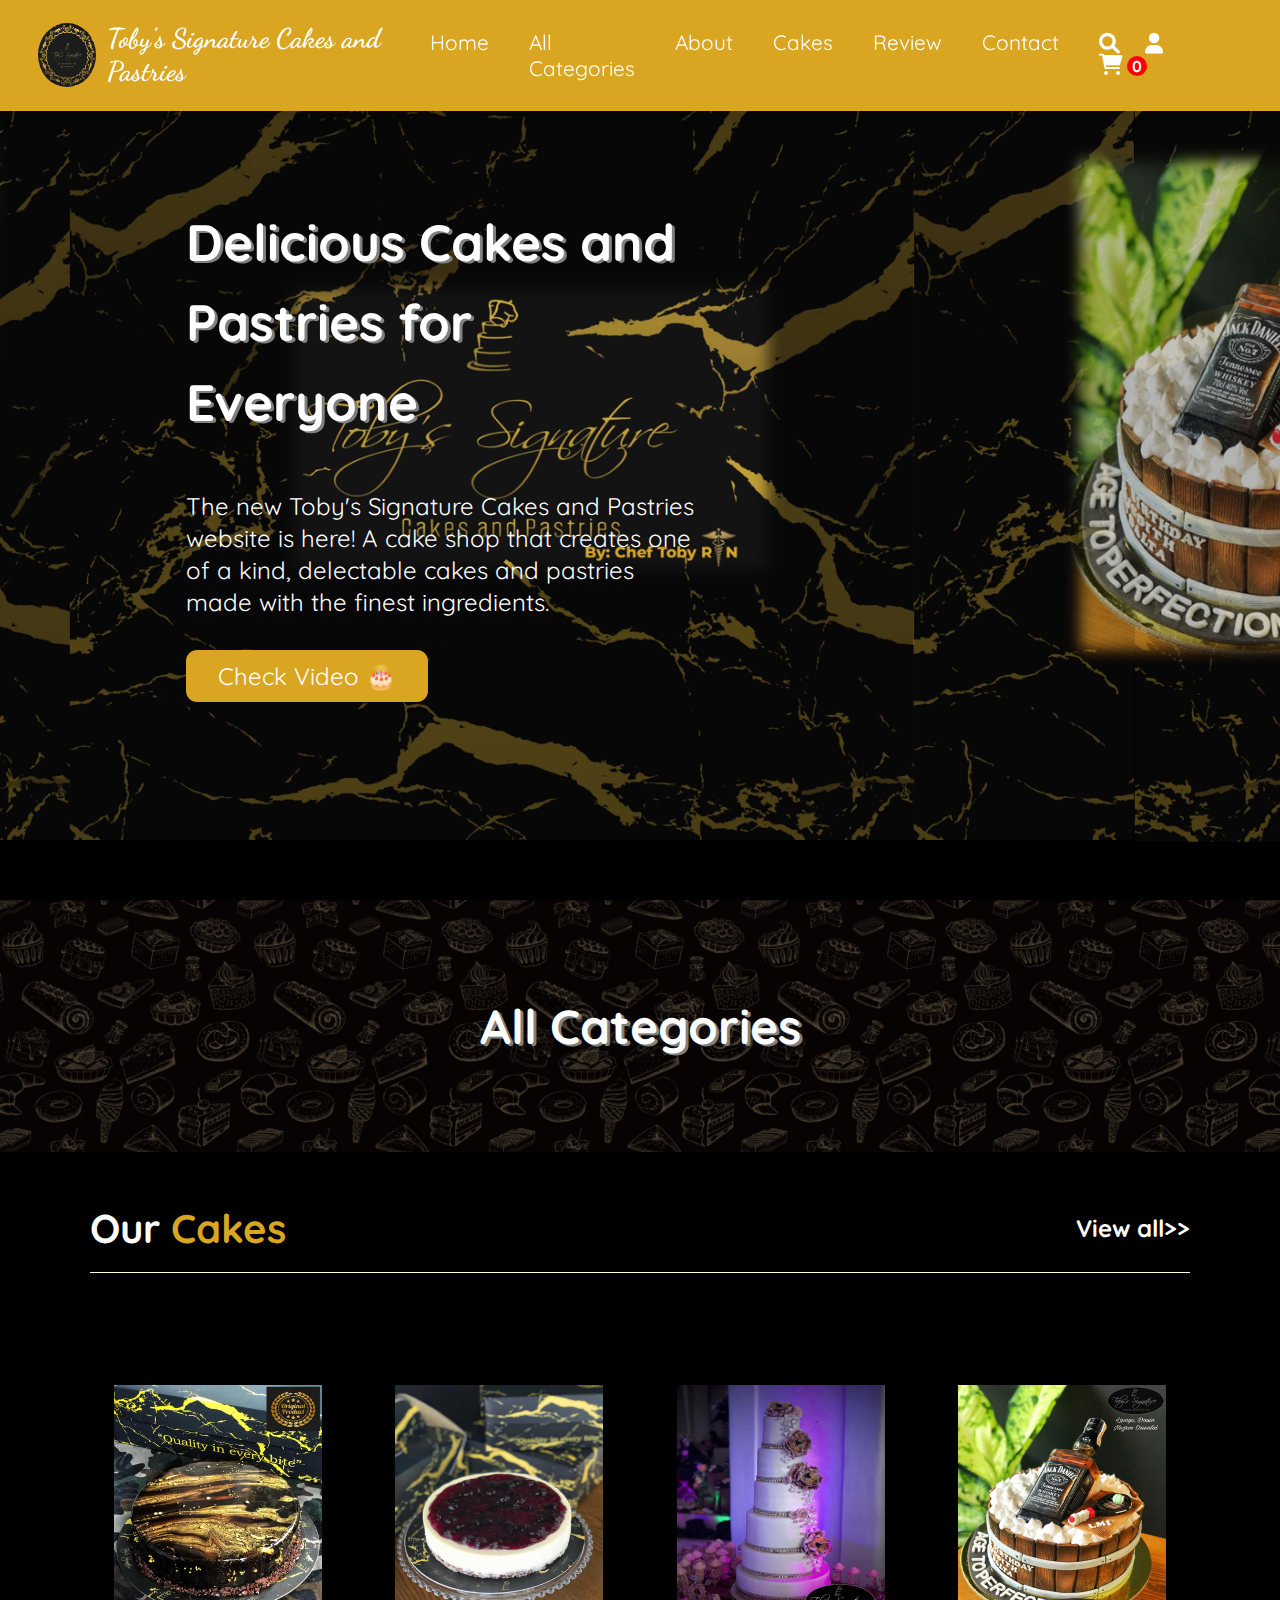
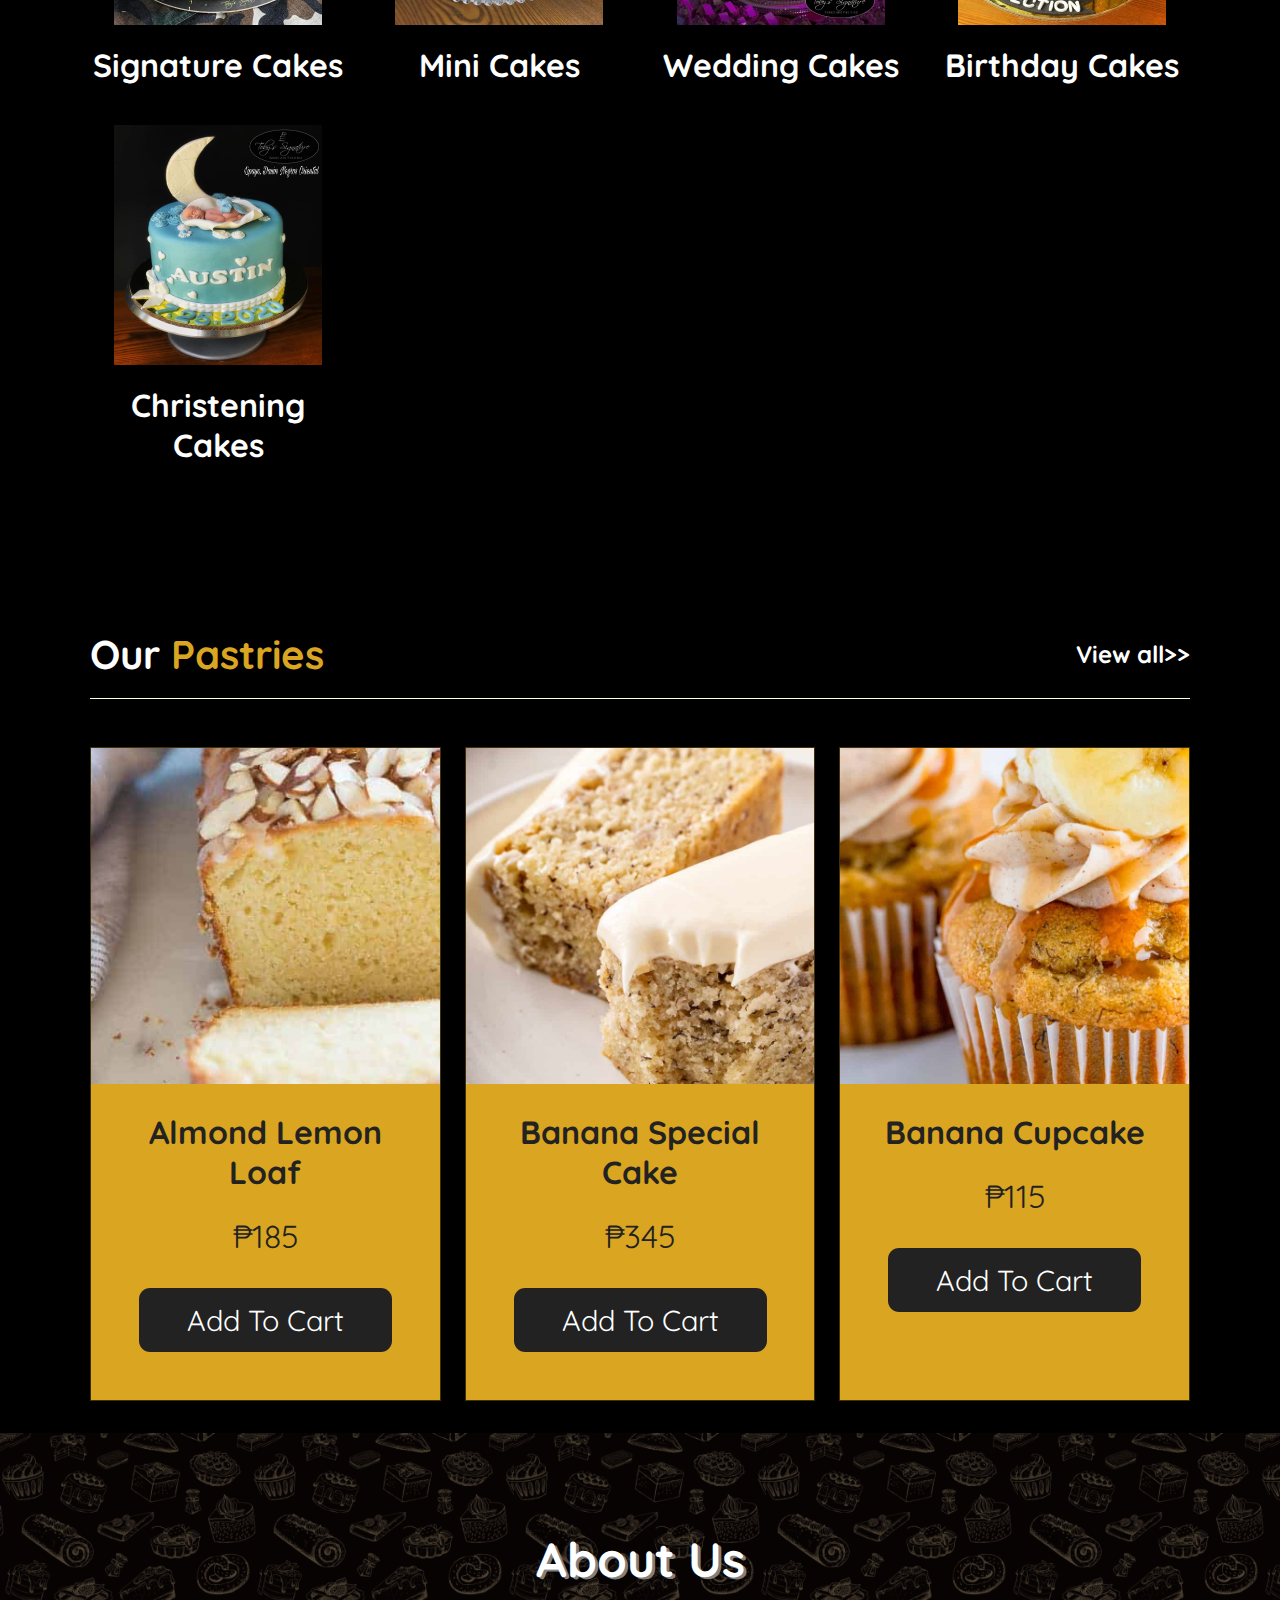
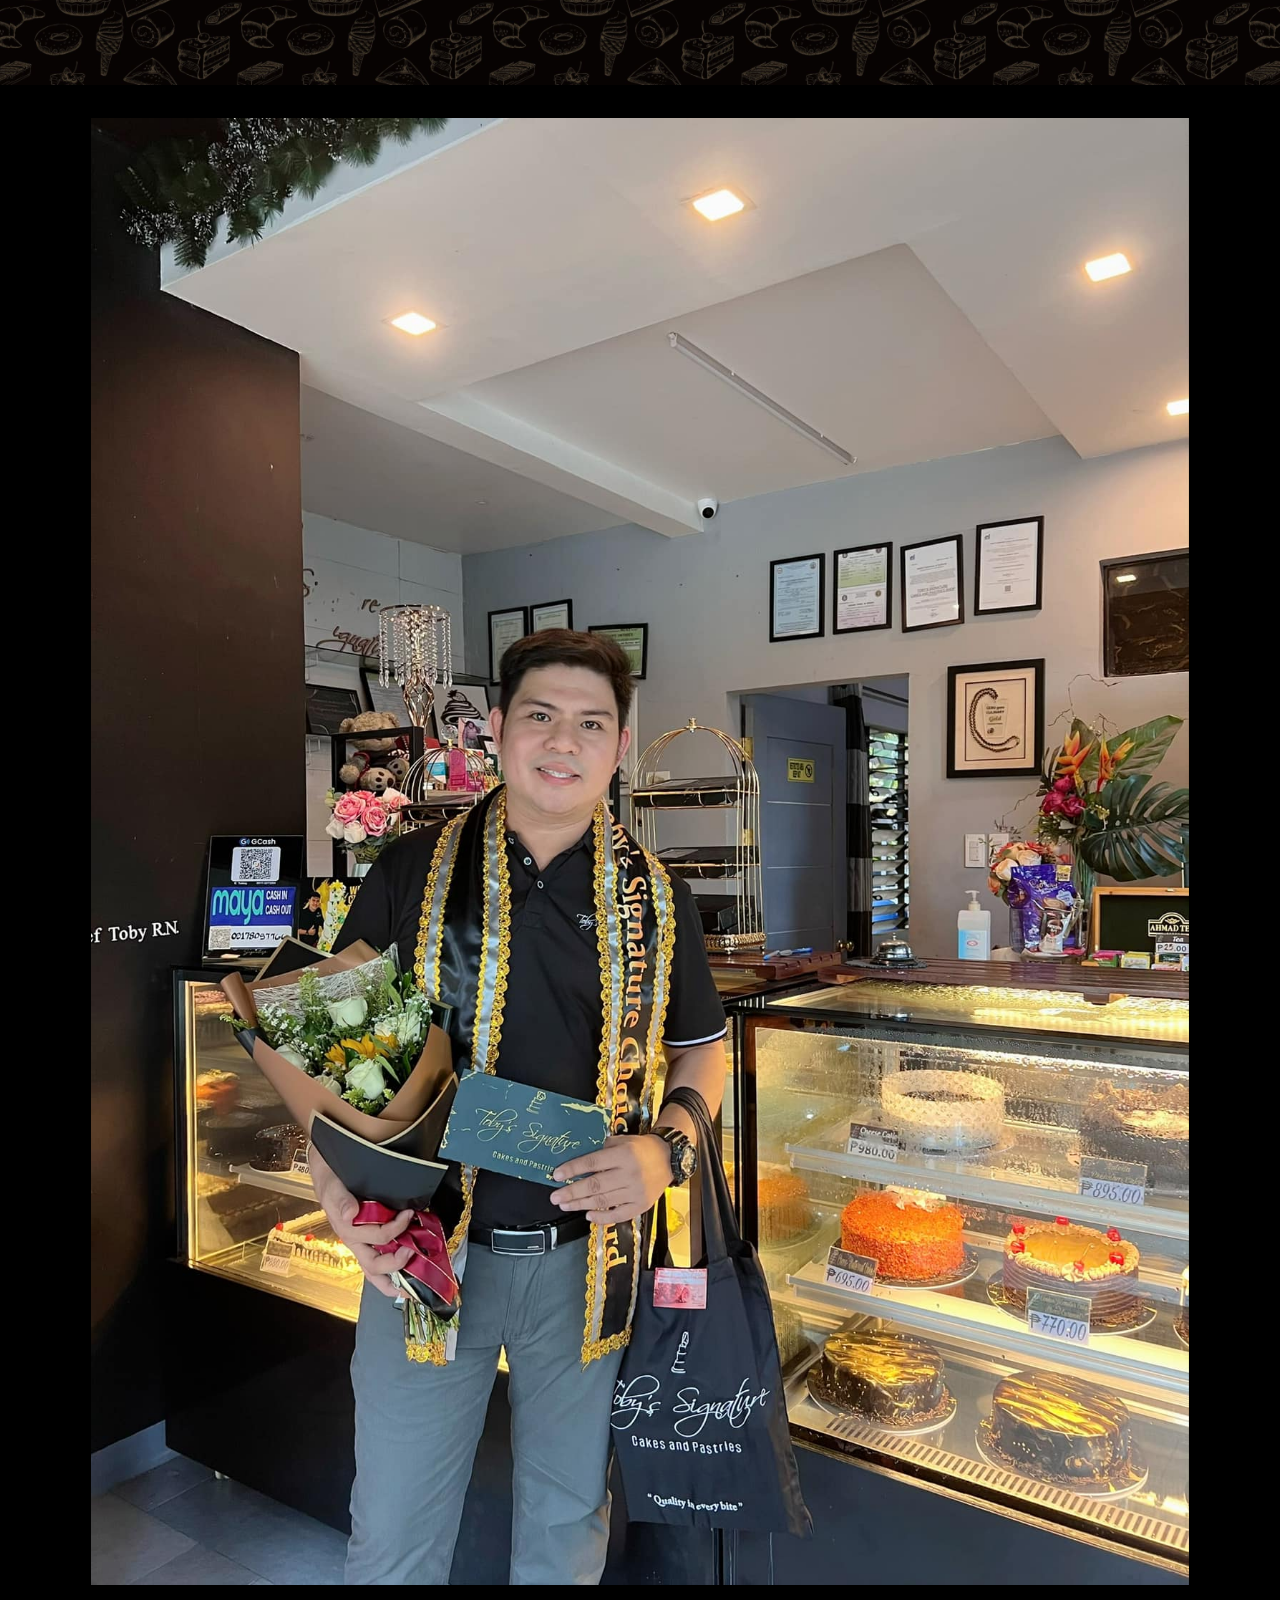
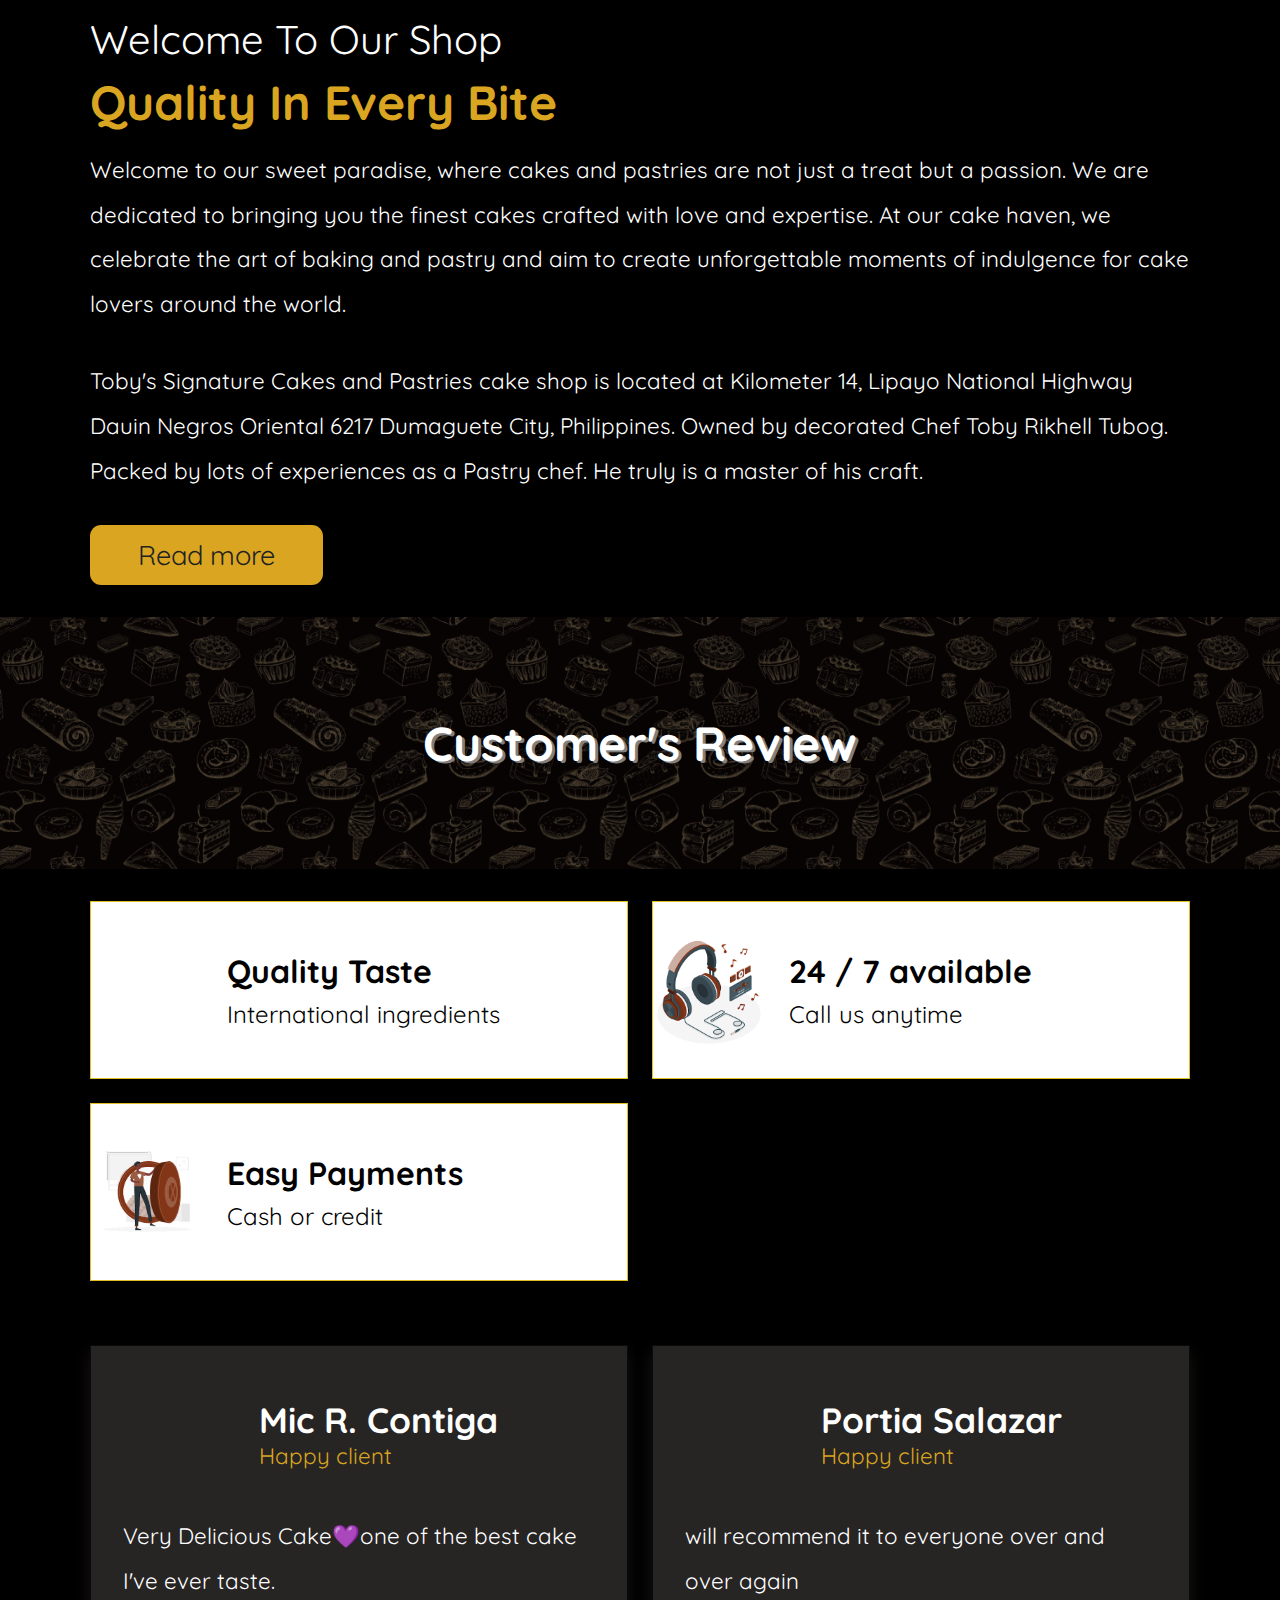
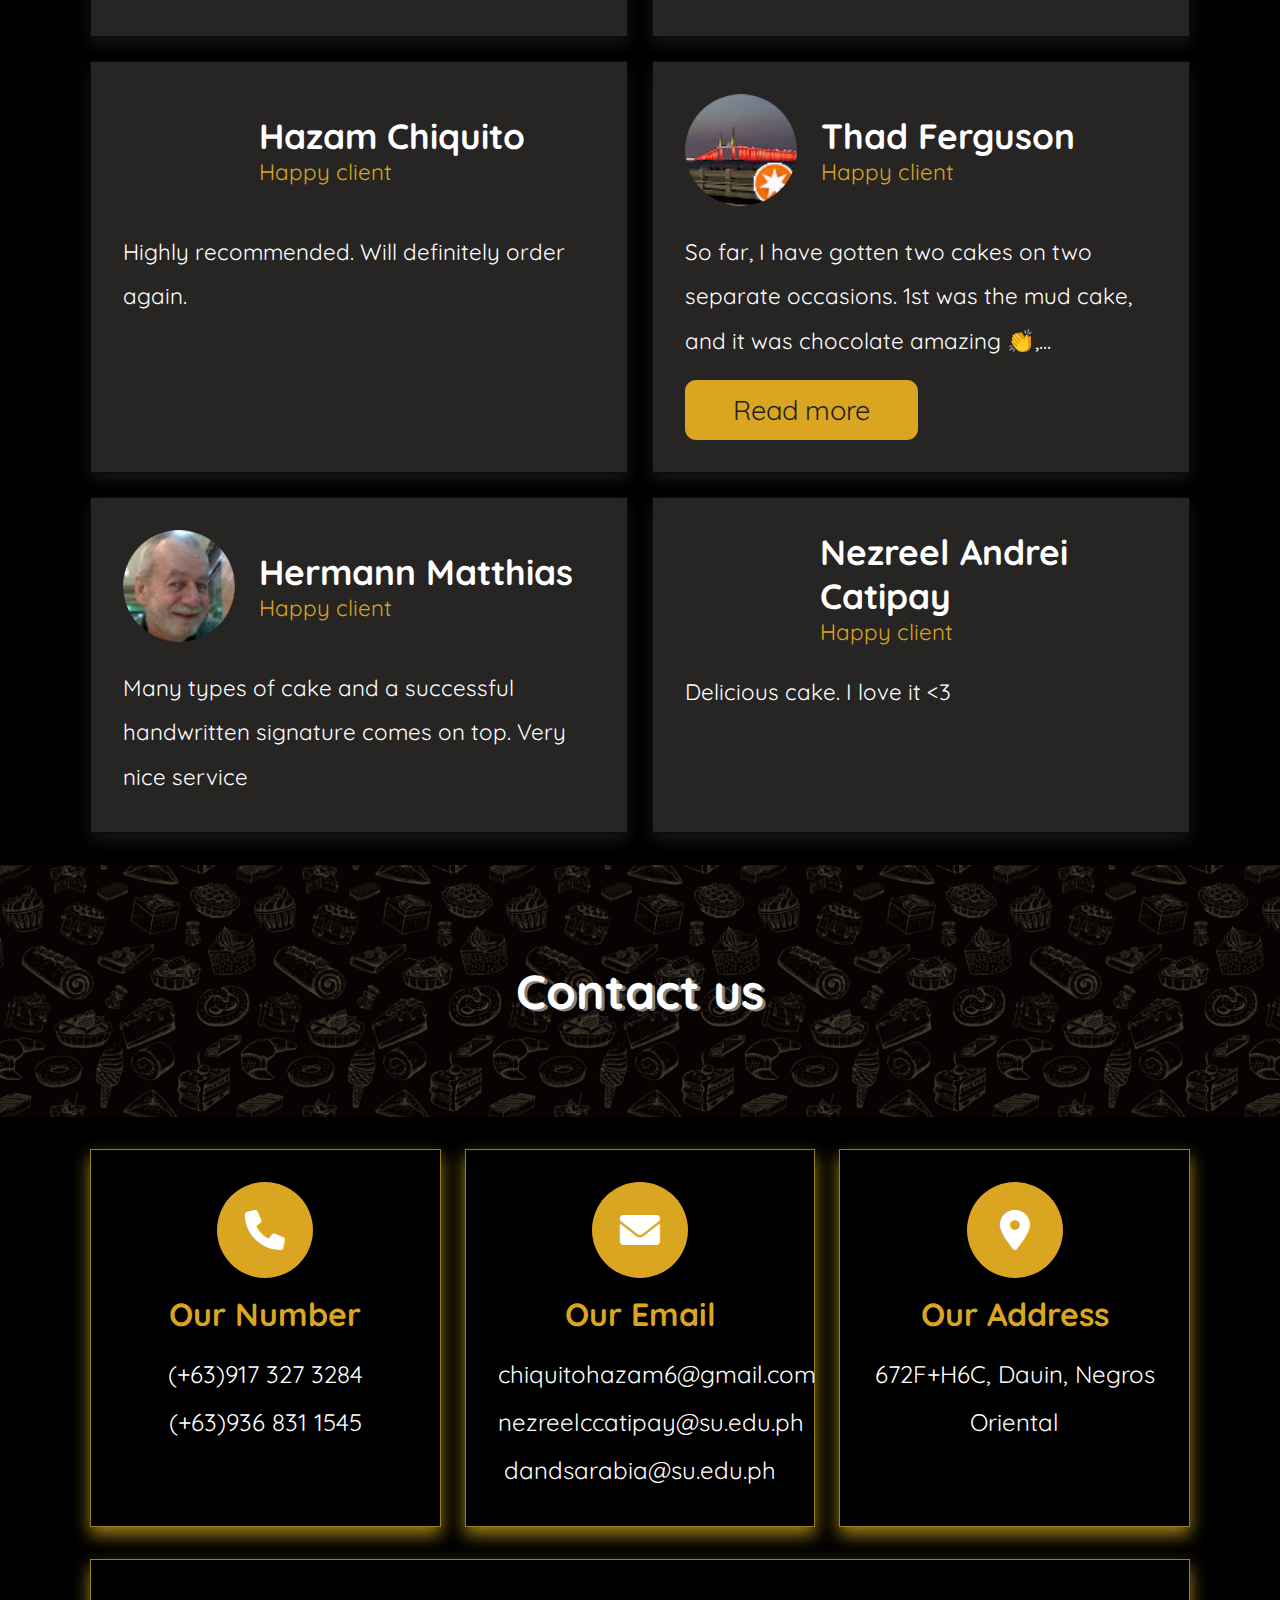
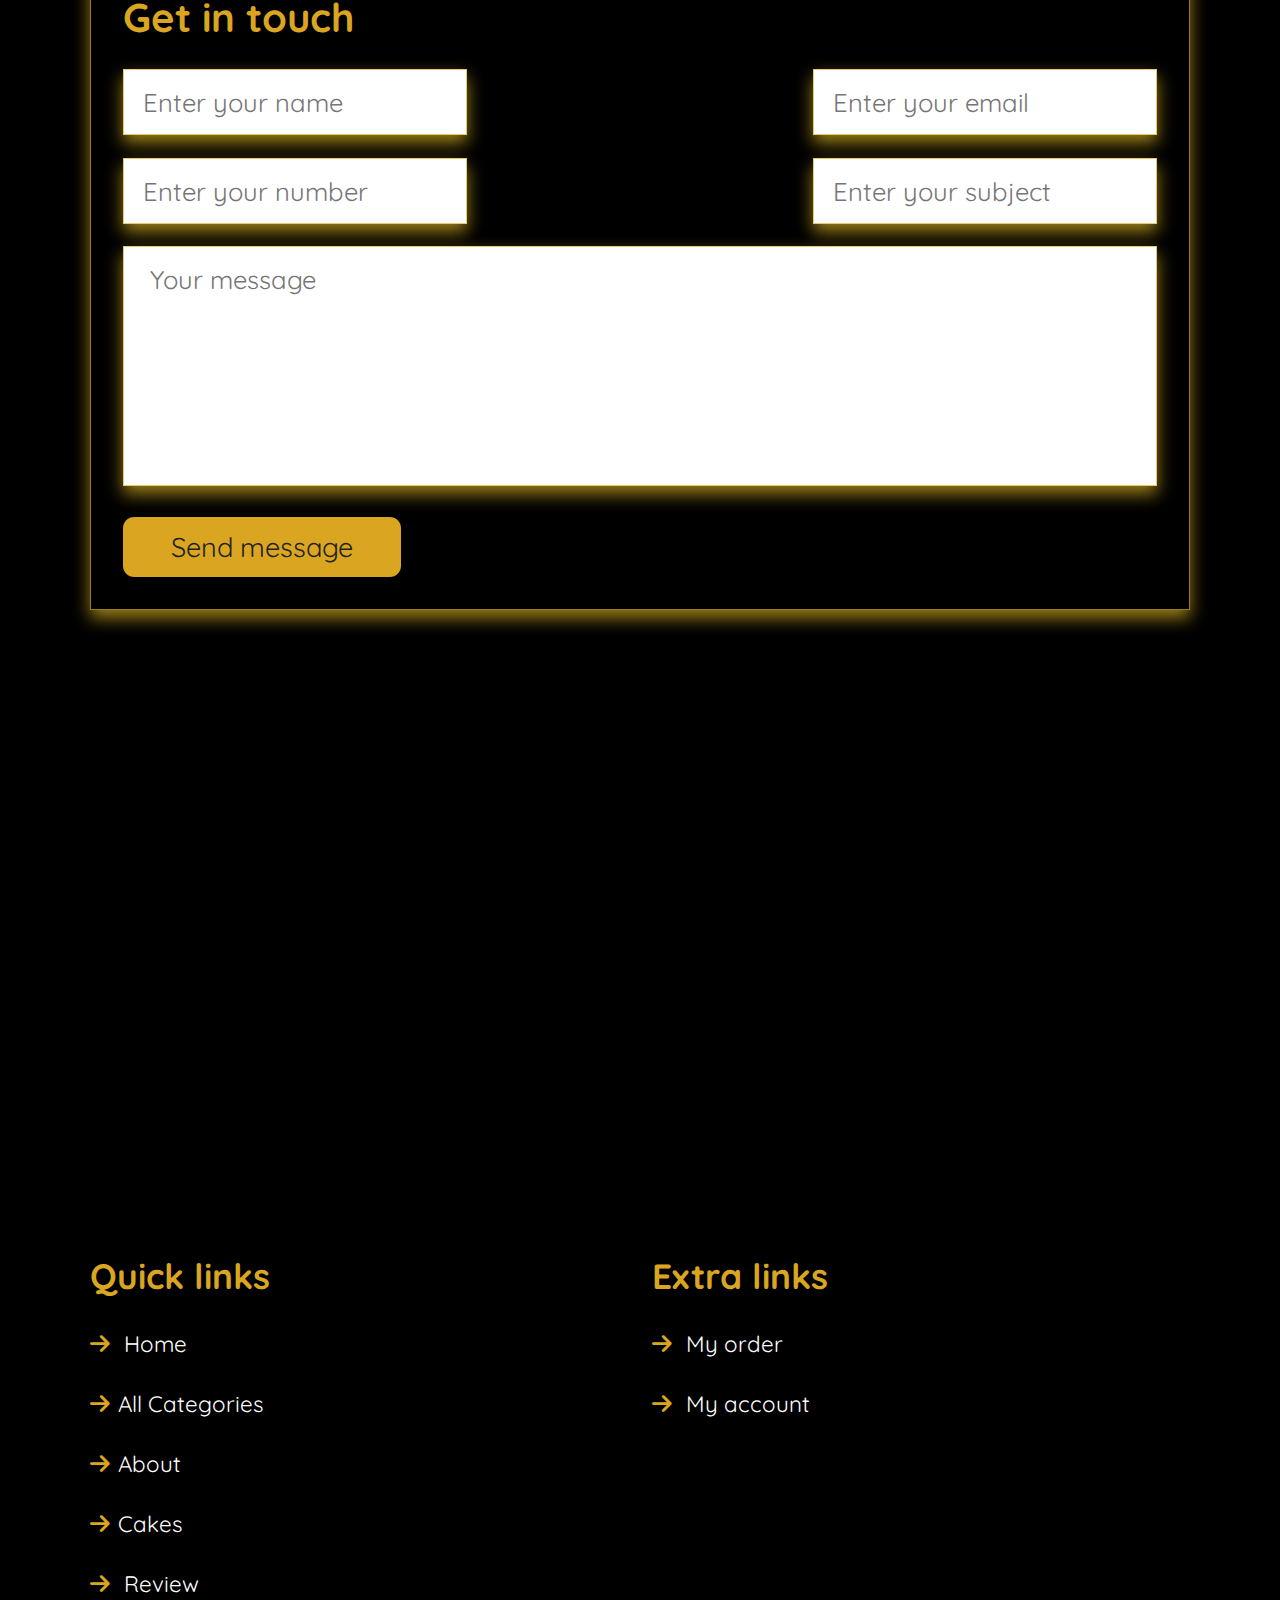
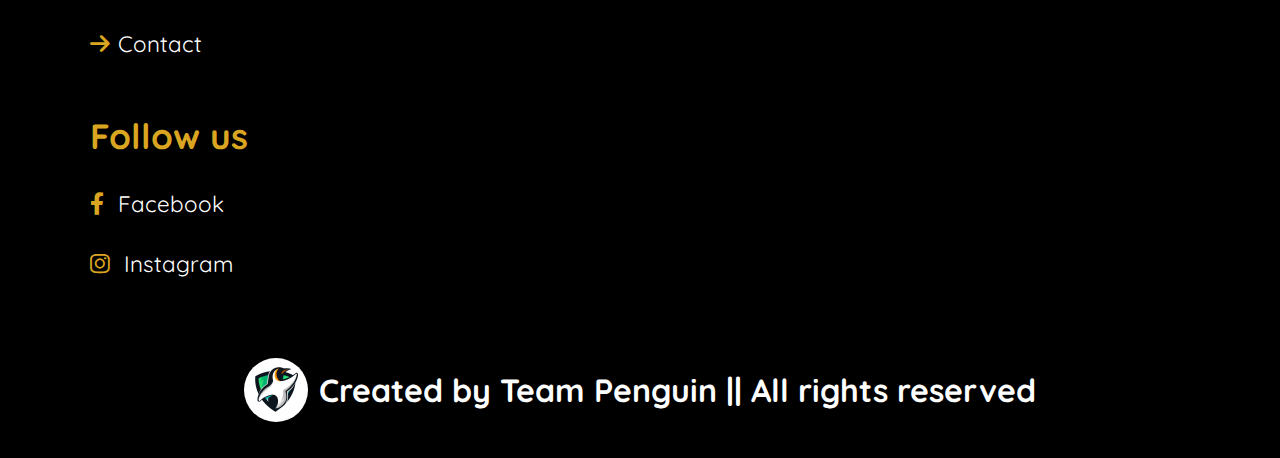
==== commit 41411379: "Update index.html" ====
--- a/index.html
+++ b/index.html
@@ -62,8 +62,41 @@
 
 	
 	<div class="search">
-		<input type="search" placeholder="search...">
+		<input type="text" id="searchinput" placeholder="search... ">
+        <button type="button" class="submit-btn" onclick="searchbar()">Search</button>
 	</div>
+
+    <script>
+        function searchbar() {
+          var search = document.getElementById('searchinput').value;
+         
+      
+          if (search === 'cakes') {
+            window.location.href = 'Cakes_Categories.html';
+          }
+
+          if (search === 'cake') {
+            window.location.href = 'Cakes_Categories.html';
+          }
+
+          if (search === 'home') {
+            window.location.href = 'mainpage.html';
+          }
+
+          if (search === 'about') {
+            window.location.href = 'about.html';
+          }
+           
+
+          if (search === 'pastries') {
+            window.location.href = 'Pastries.html';
+          }
+
+          if (search === 'pastries') {
+            window.location.href = 'Pastries.html';
+          }
+        }
+      </script>
 	</header>
 	<!-- header section end here -->
 	
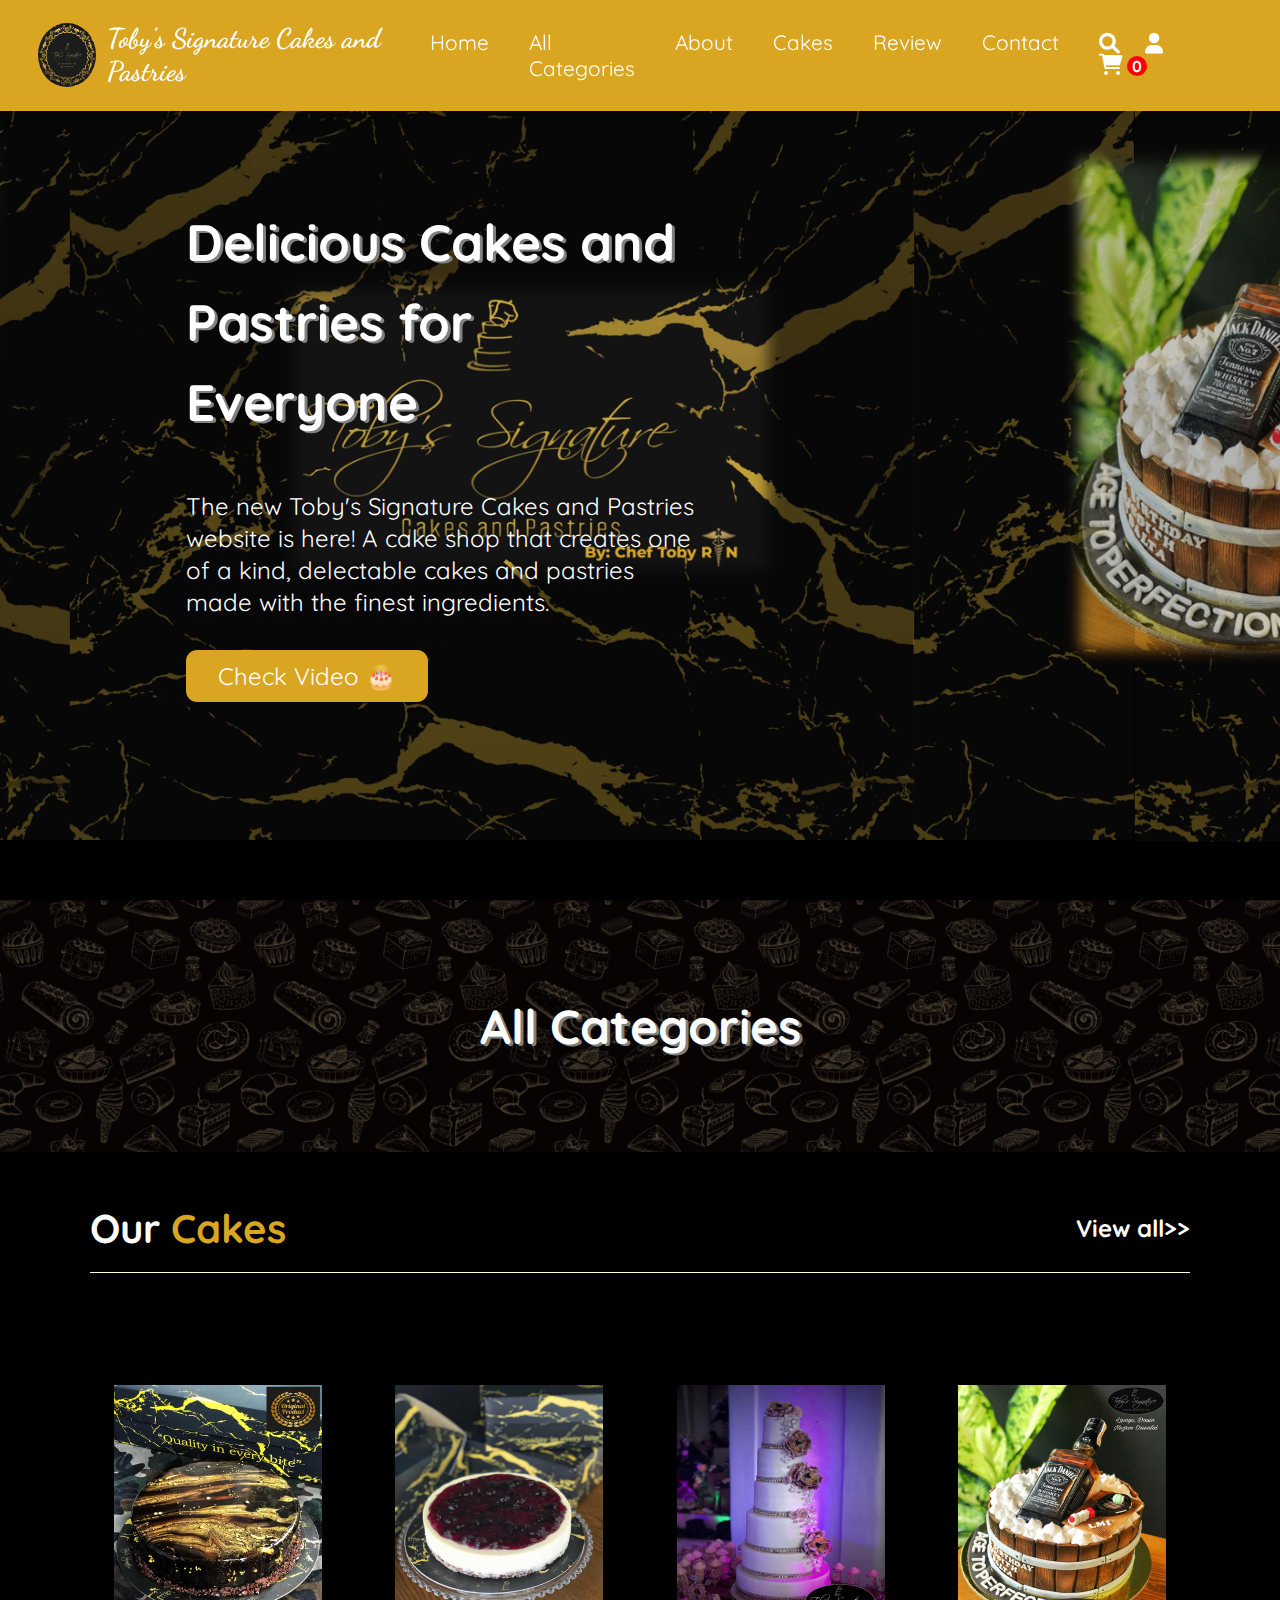
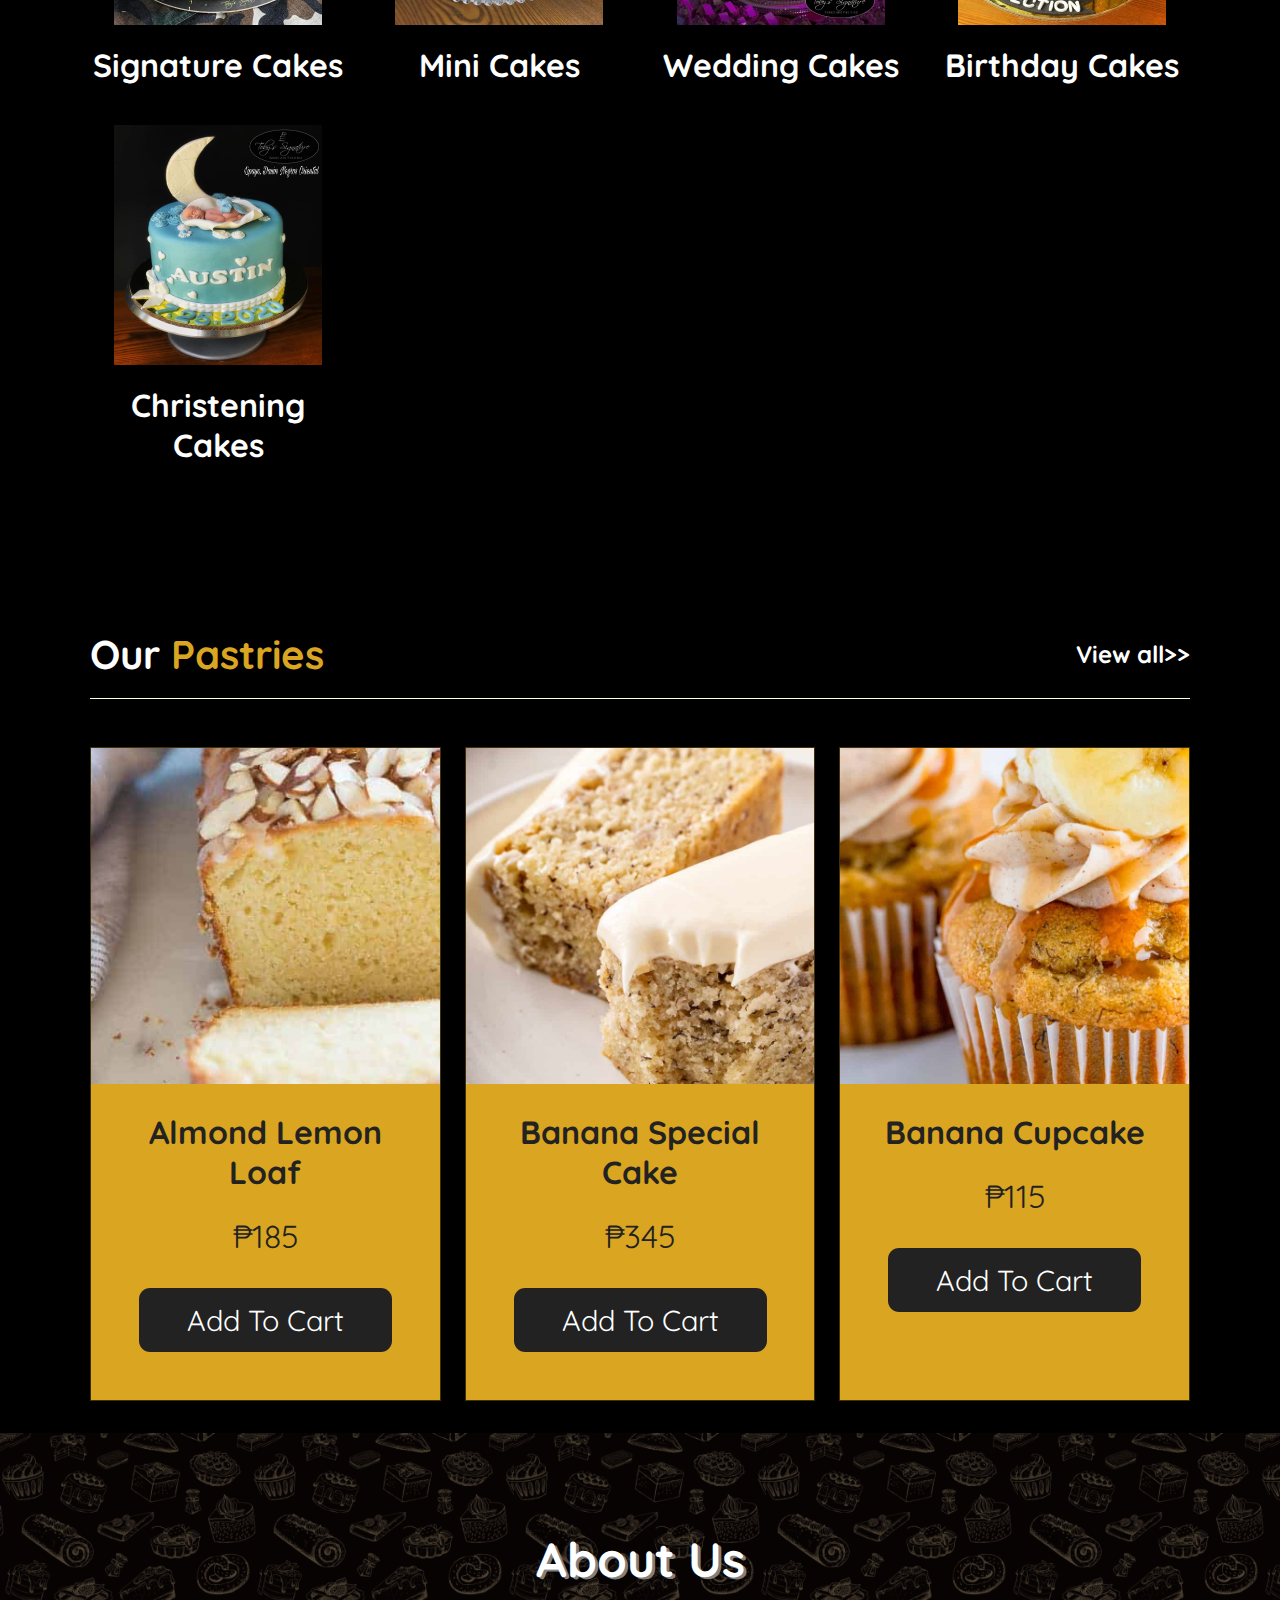
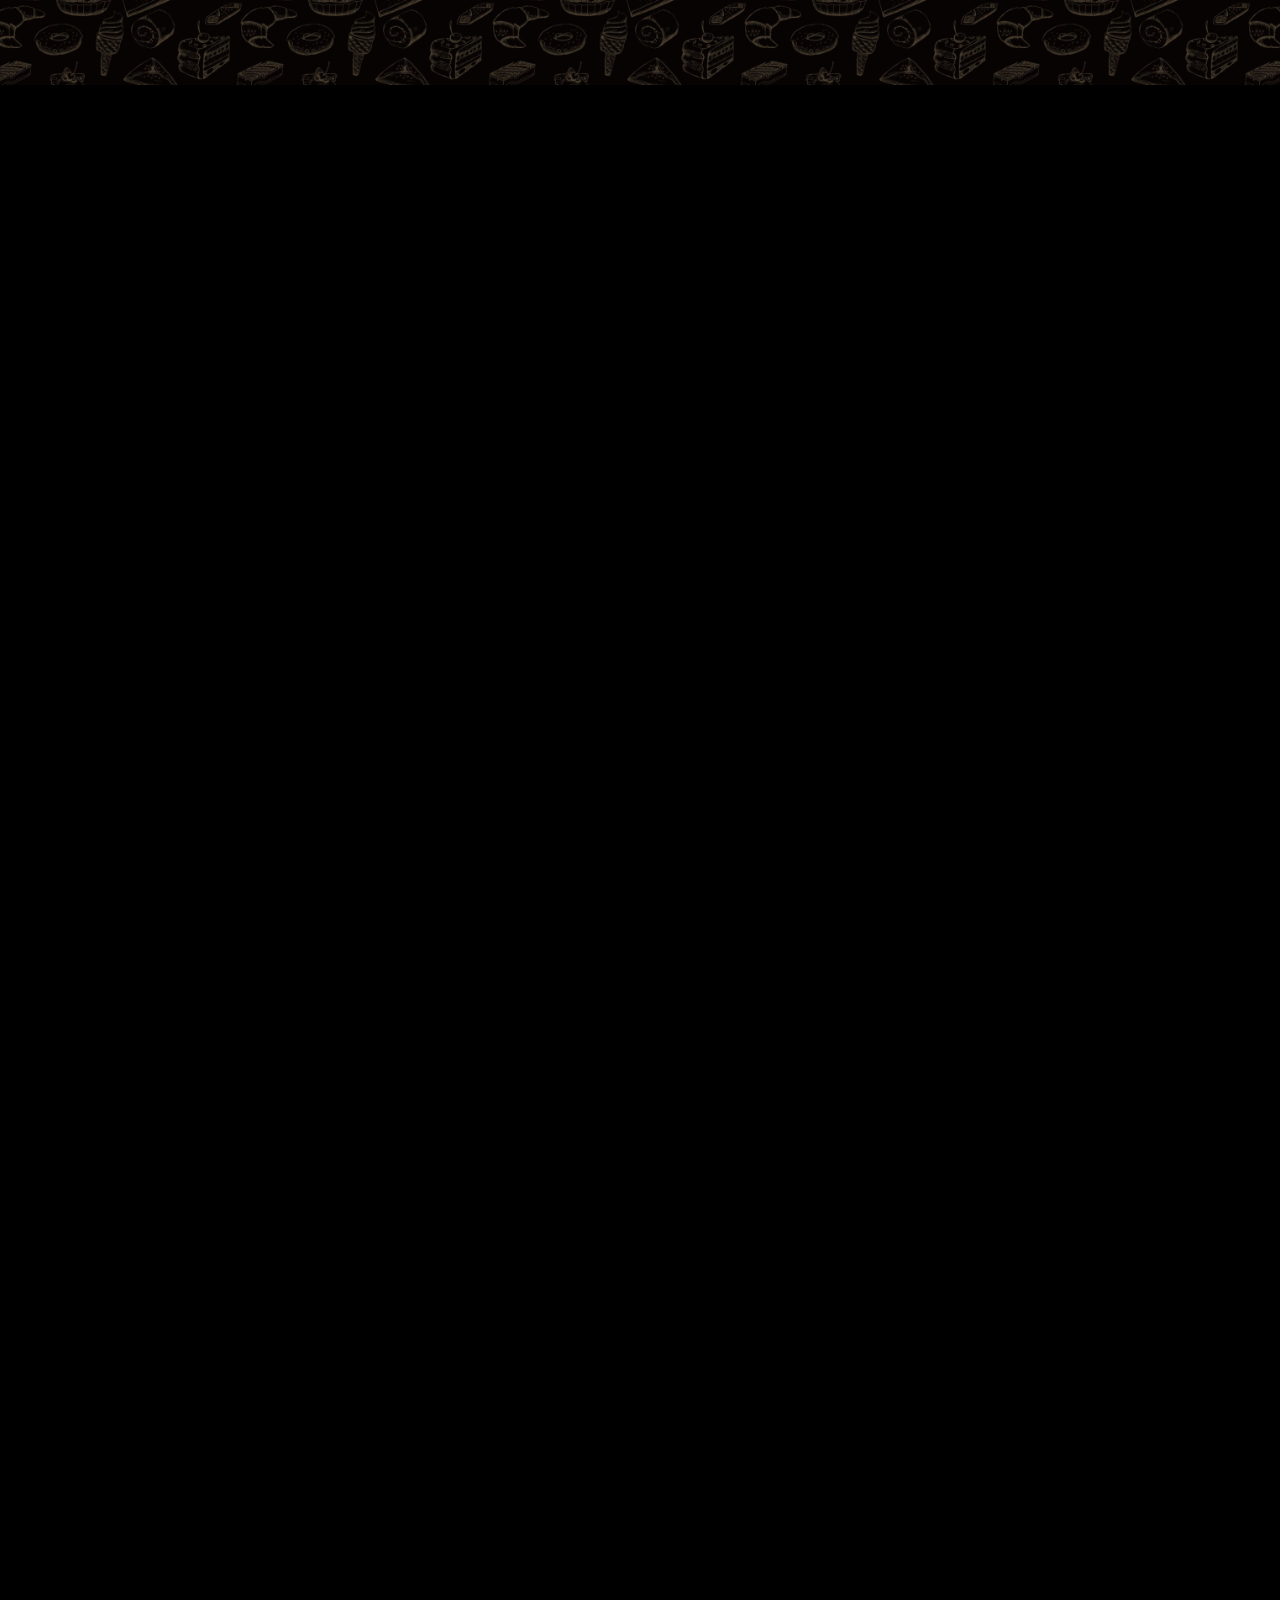
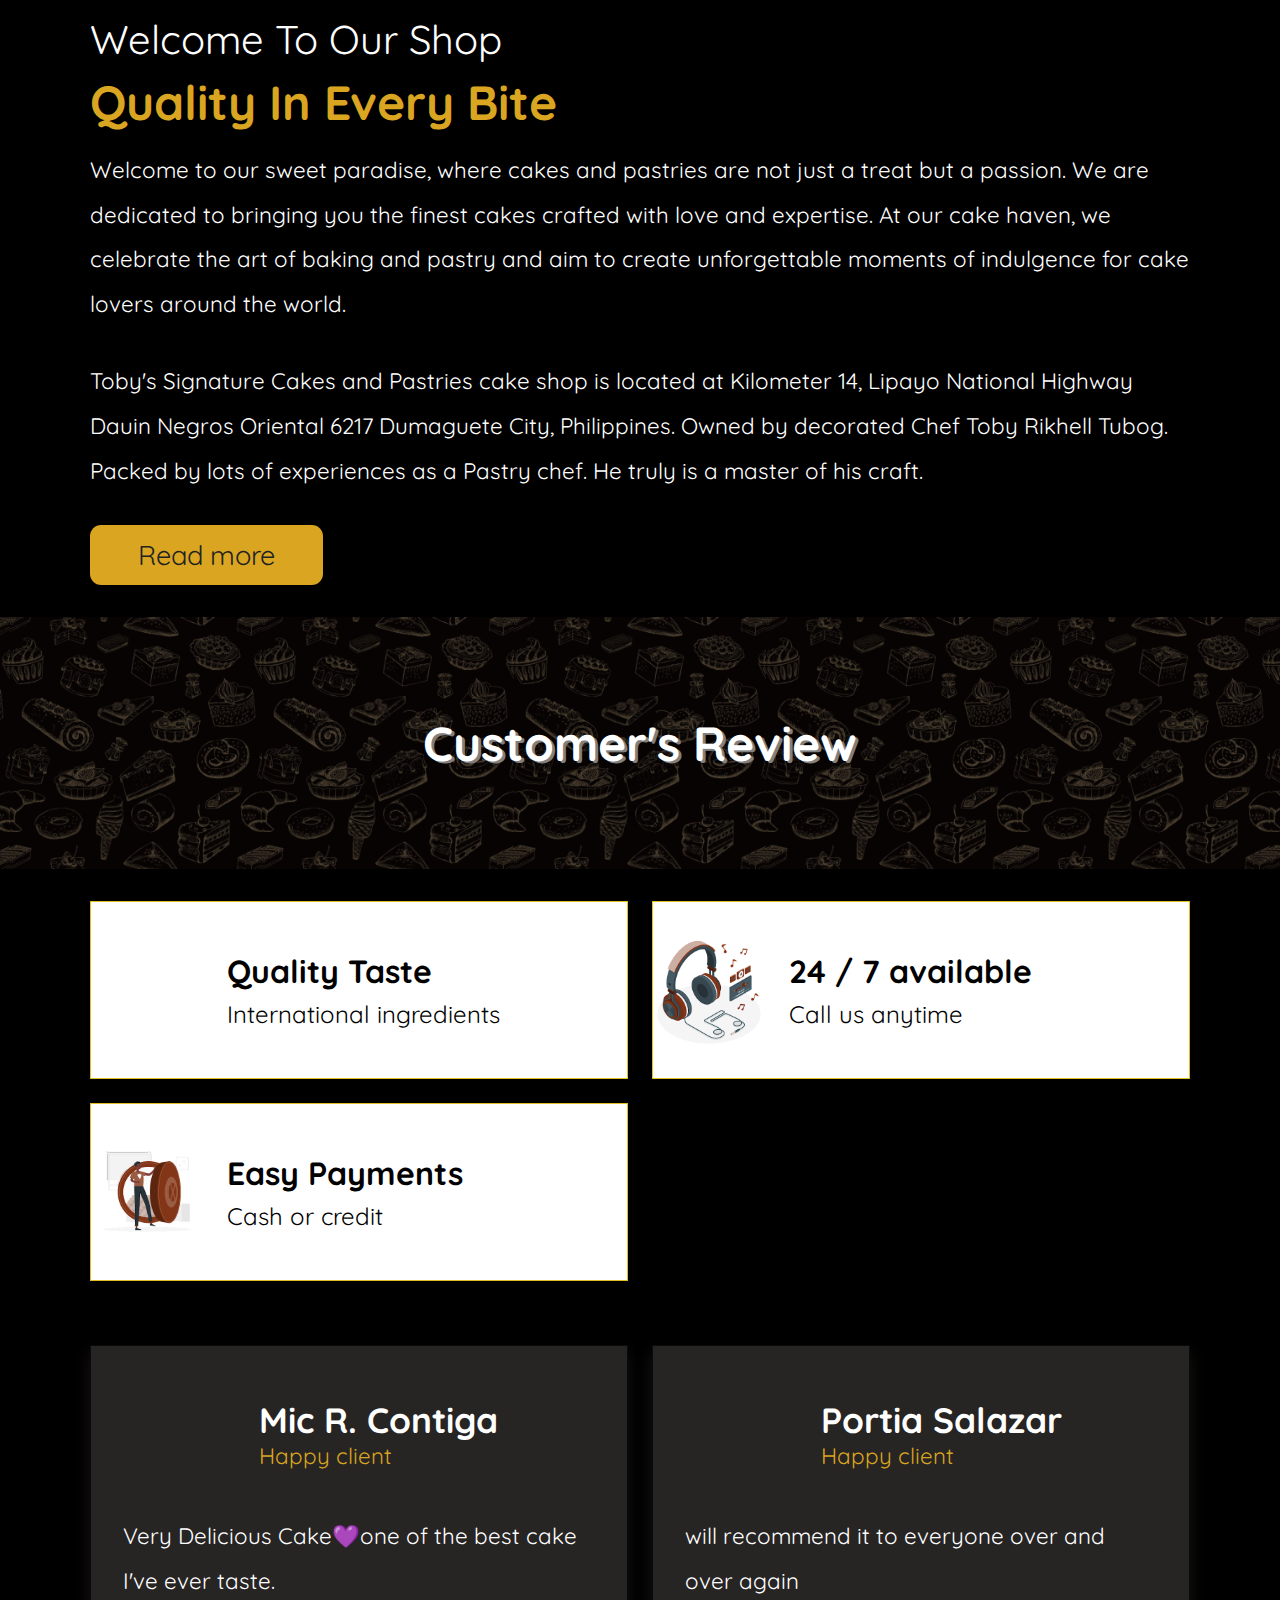
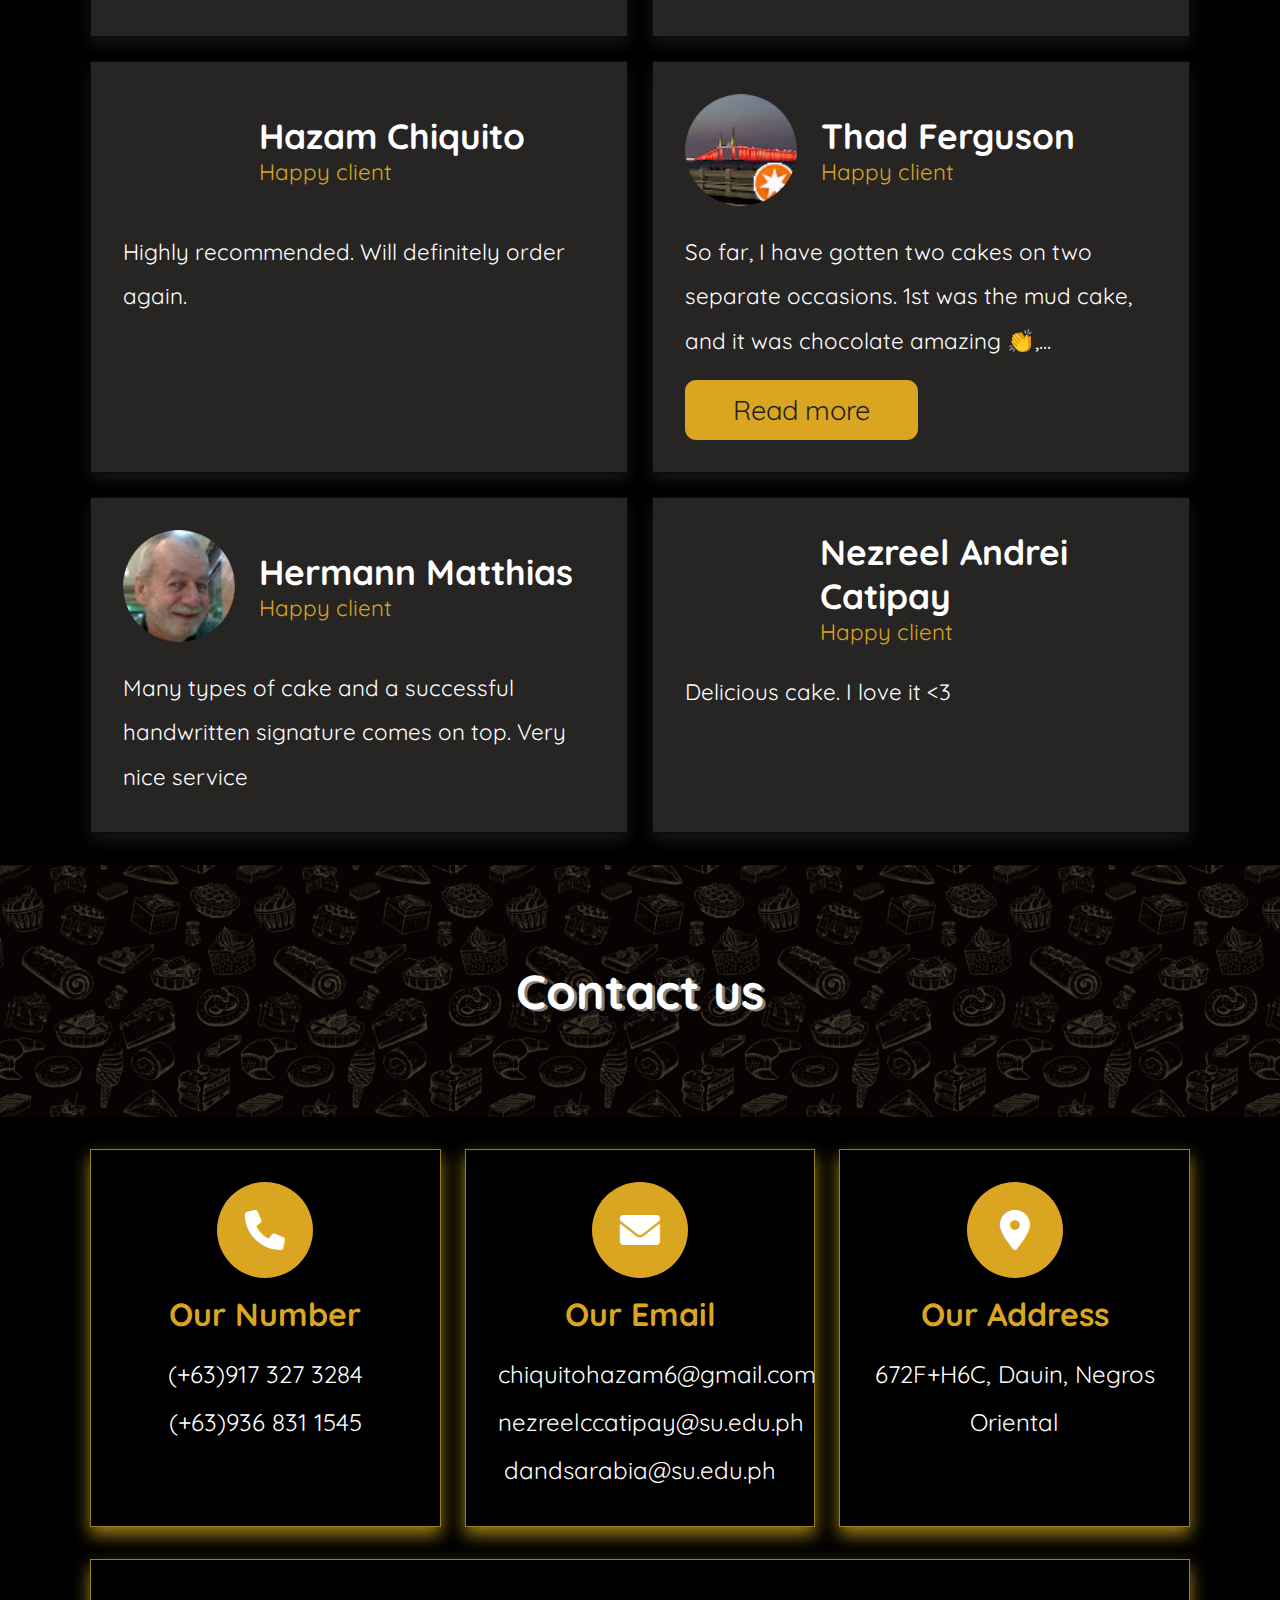
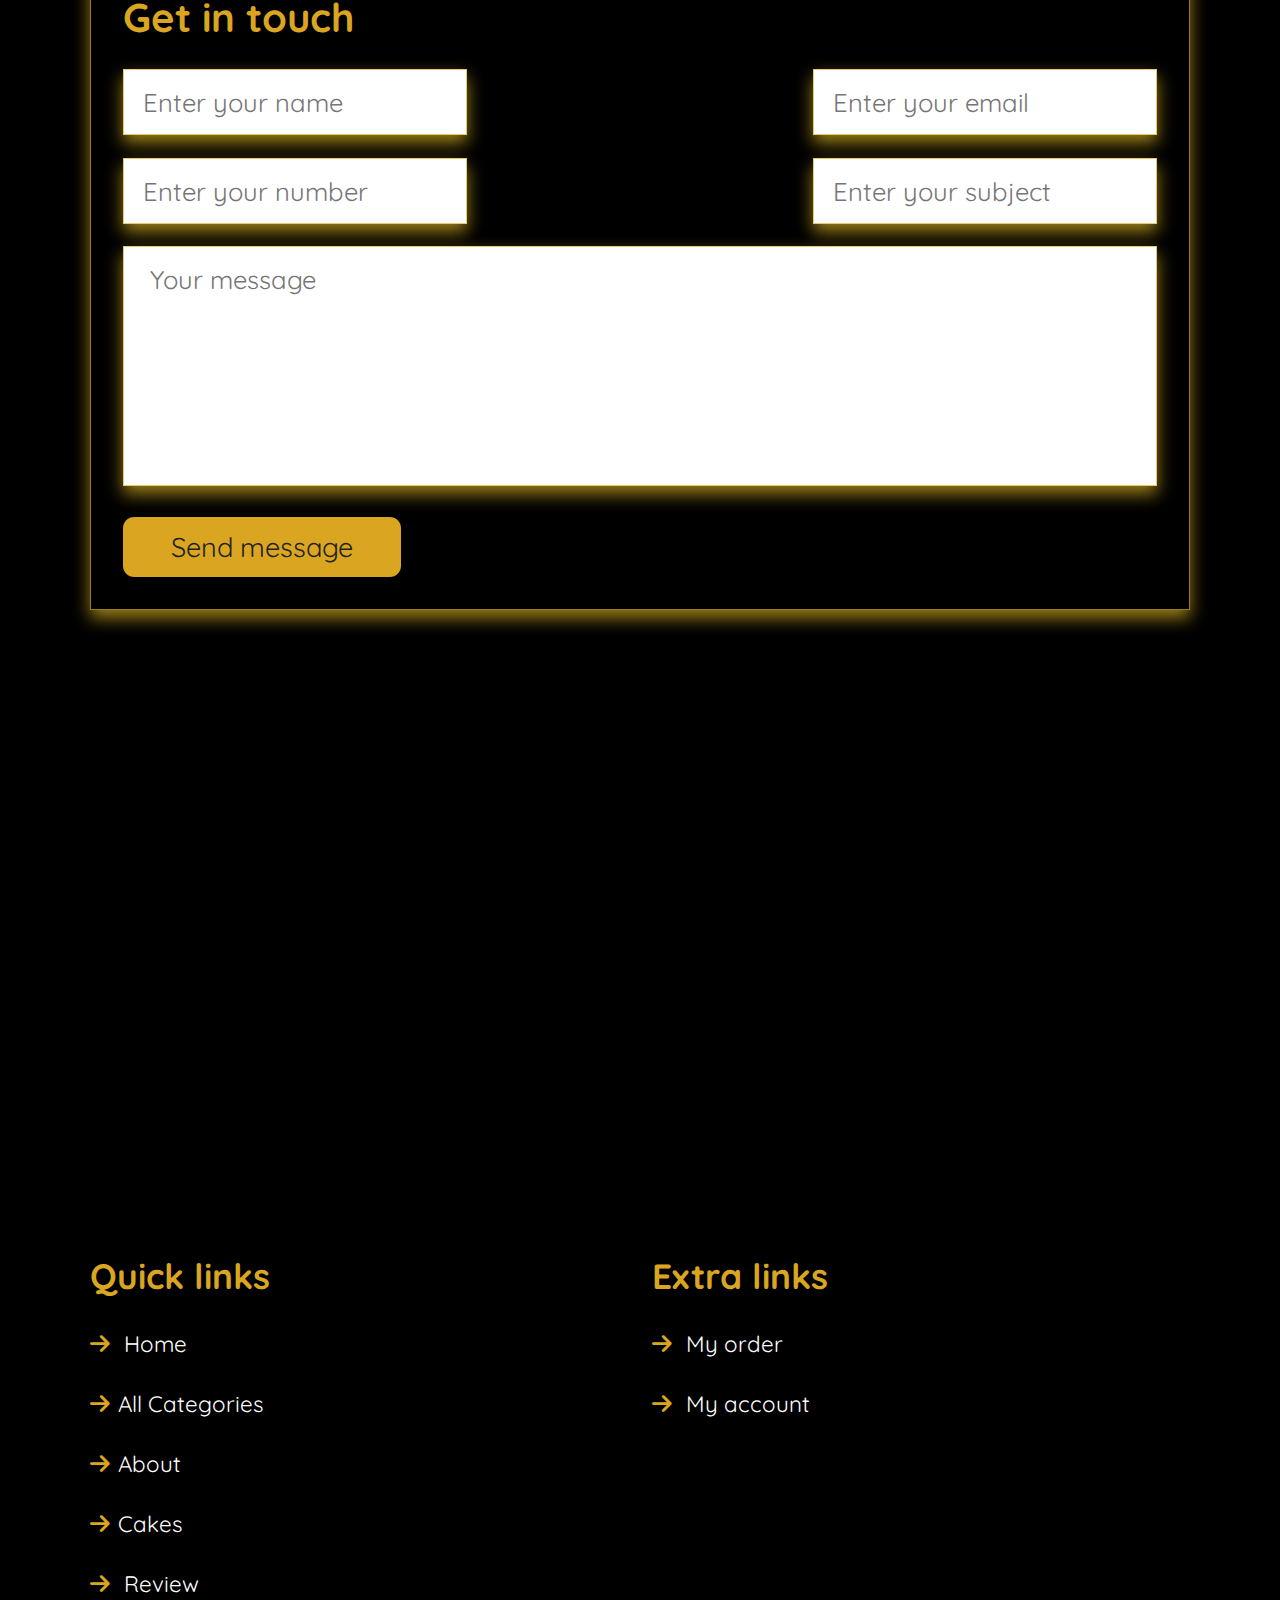
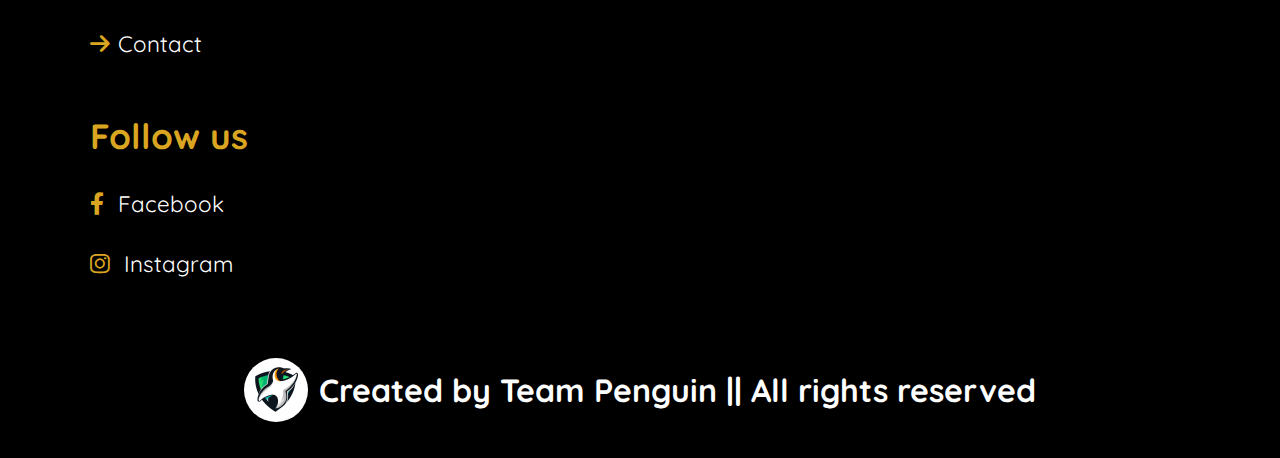
==== commit e0c6499a: "Update index.html" ====
--- a/index.html
+++ b/index.html
@@ -80,7 +80,7 @@
           }
 
           if (search === 'home') {
-            window.location.href = 'mainpage.html';
+            window.location.href = 'index.html';
           }
 
           if (search === 'about') {
